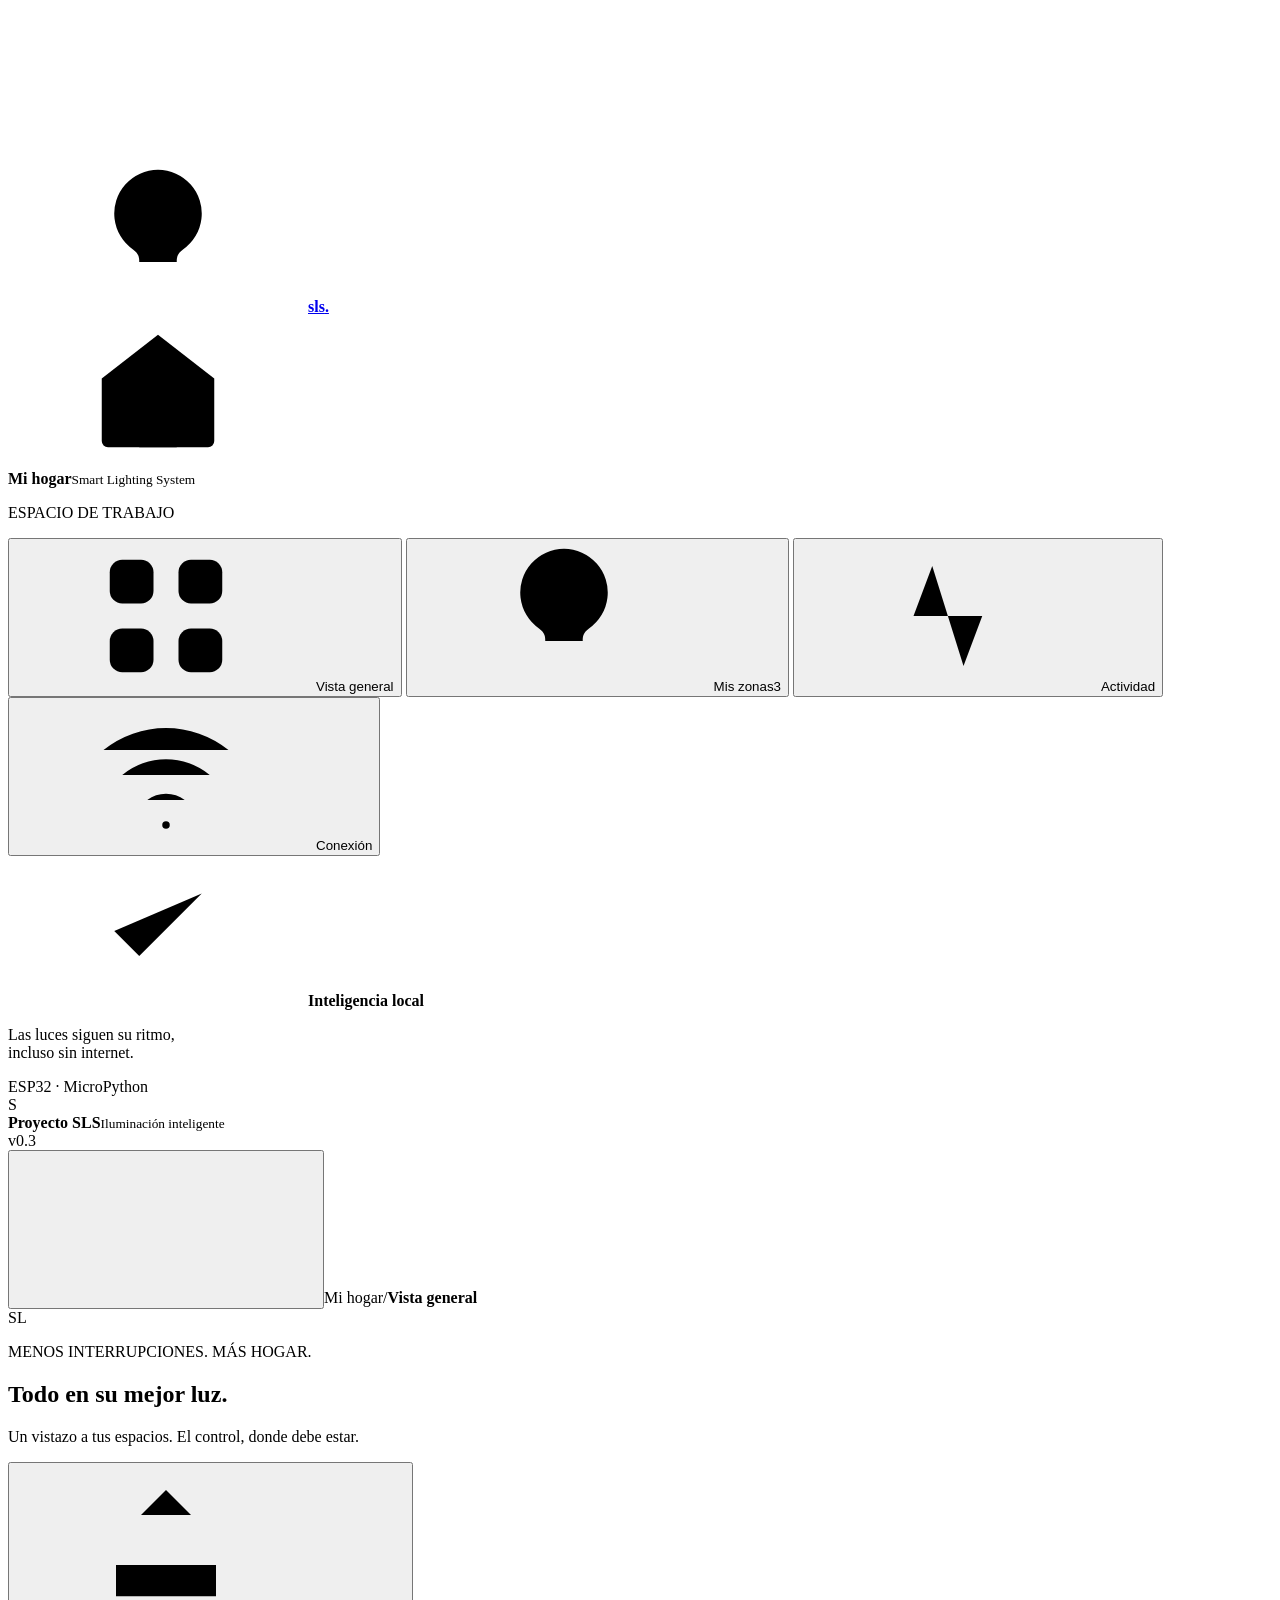
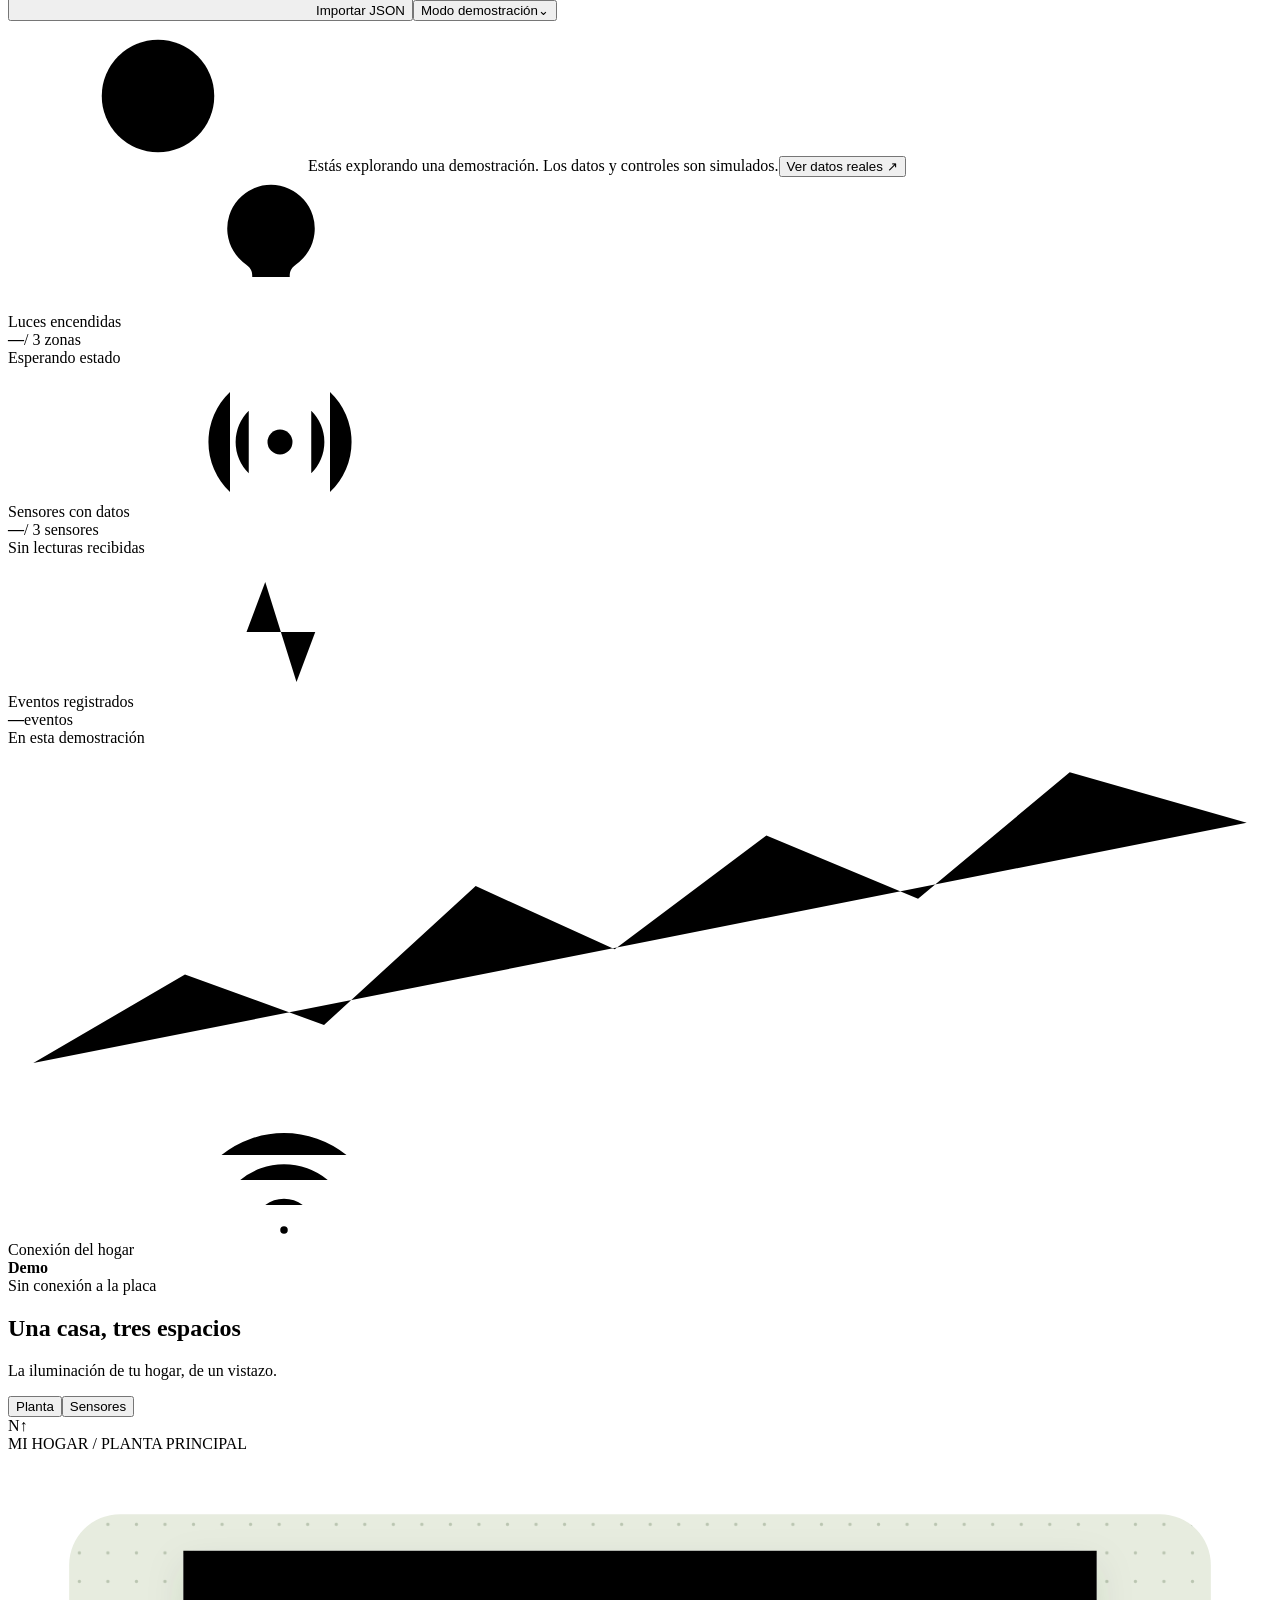
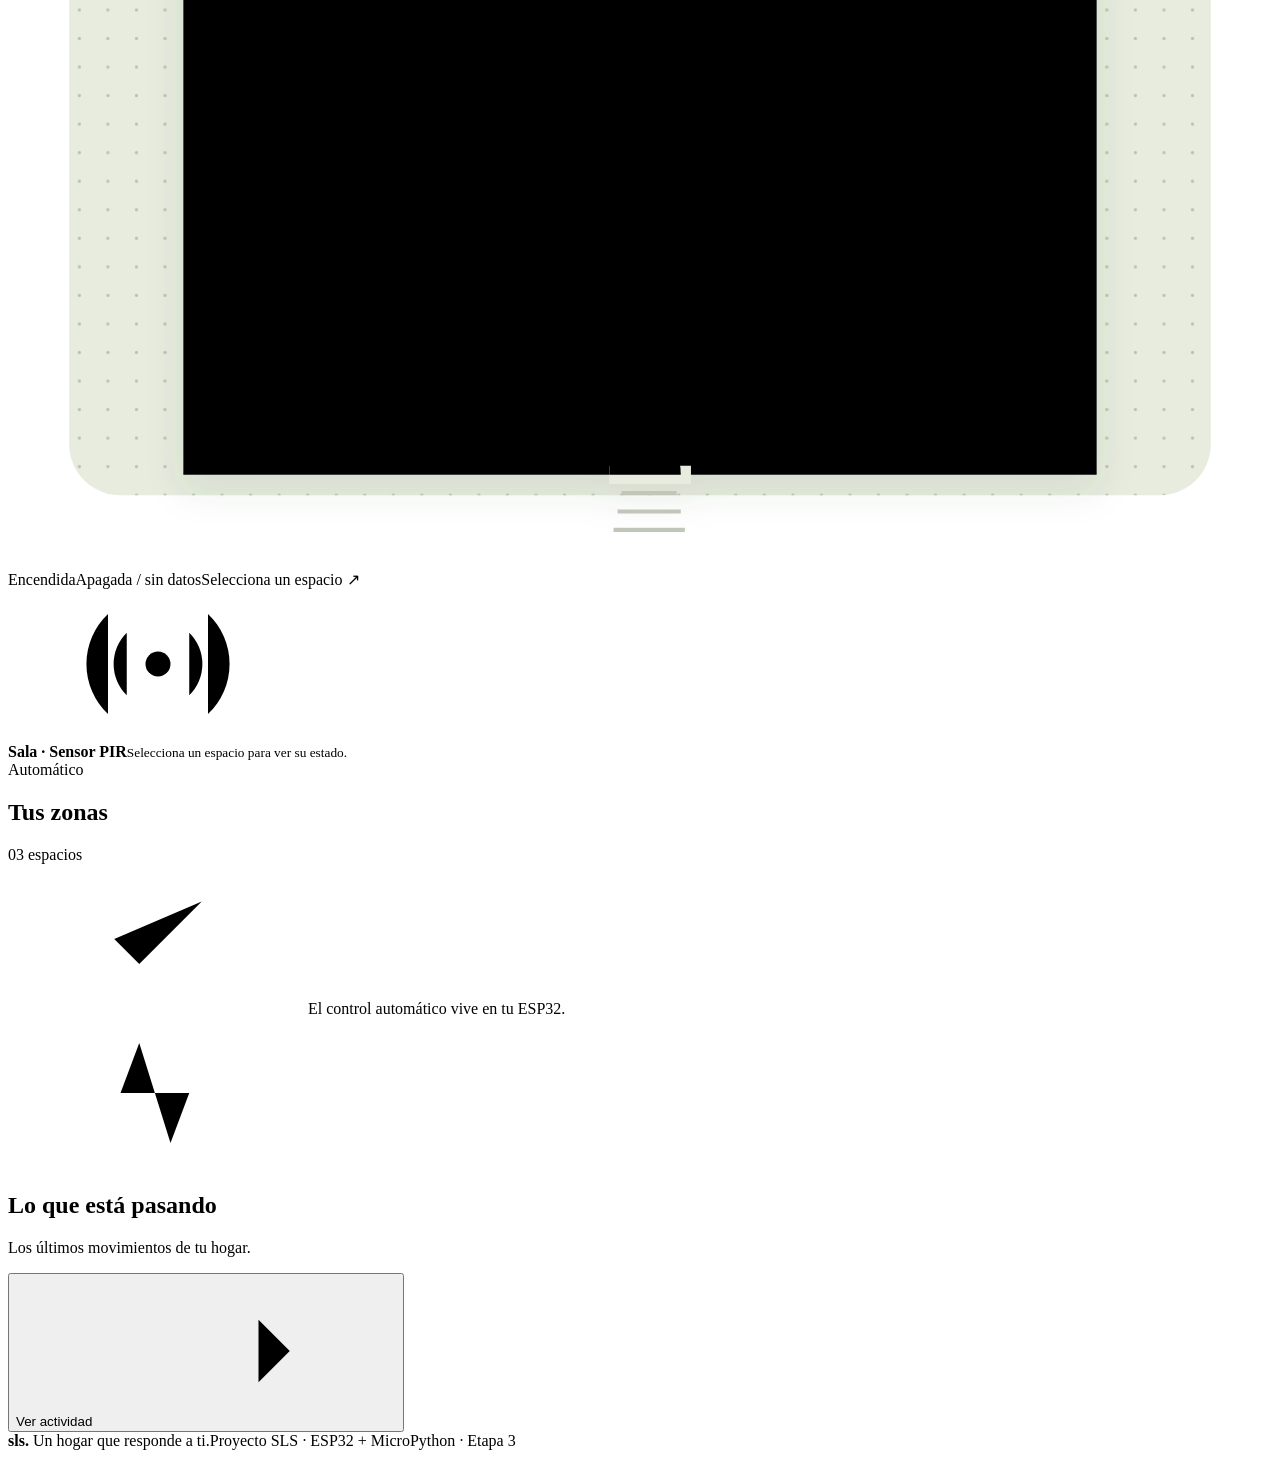
==== dashboard/index.html @ db7c23ac "feat(dashboard): agrega panel local y recepción de eventos" ====
<!doctype html>
<html lang="es">
<head>
  <meta charset="UTF-8"><meta name="viewport" content="width=device-width, initial-scale=1">
  <meta name="description" content="SLS: monitoreo de iluminación inteligente, sensores y eventos del hogar.">
  <title>SLS · Mi hogar</title><link rel="icon" href="/icon.svg" type="image/svg+xml">
  <link rel="stylesheet" href="/styles.css"><script type="module" src="/app.mjs"></script>
</head>
<body>
<svg class="symbols" aria-hidden="true"><defs>
<symbol id="i-home" viewBox="0 0 24 24"><path d="m3 10 9-7 9 7v10a1 1 0 0 1-1 1H4a1 1 0 0 1-1-1Z"/><path d="M9 21v-8h6v8"/></symbol>
<symbol id="i-grid" viewBox="0 0 24 24"><rect x="3" y="3" width="7" height="7" rx="2"/><rect x="14" y="3" width="7" height="7" rx="2"/><rect x="3" y="14" width="7" height="7" rx="2"/><rect x="14" y="14" width="7" height="7" rx="2"/></symbol>
<symbol id="i-bulb" viewBox="0 0 24 24"><path d="M9 18h6m-5 3h4M8 14a7 7 0 1 1 8 0c-1 .7-1 1.4-1 2H9c0-.6 0-1.3-1-2Z"/></symbol>
<symbol id="i-activity" viewBox="0 0 24 24"><path d="M2 12h4l3-8 5 16 3-8h5"/></symbol>
<symbol id="i-wifi" viewBox="0 0 24 24"><path d="M2 8a16 16 0 0 1 20 0M5 12a11 11 0 0 1 14 0m-10 4a5 5 0 0 1 6 0"/><circle cx="12" cy="20" r=".6"/></symbol>
<symbol id="i-arrow" viewBox="0 0 24 24"><path d="M5 12h14m-5-5 5 5-5 5"/></symbol>
<symbol id="i-download" viewBox="0 0 24 24"><path d="M12 3v12m-4-4 4 4 4-4M4 16v5h16v-5"/></symbol>
<symbol id="i-upload" viewBox="0 0 24 24"><path d="M12 16V4m-4 4 4-4 4 4M4 16v5h16v-5"/></symbol>
<symbol id="i-clock" viewBox="0 0 24 24"><circle cx="12" cy="12" r="9"/><path d="M12 7v5l3 2"/></symbol>
<symbol id="i-sensor" viewBox="0 0 24 24"><circle cx="12" cy="12" r="2"/><path d="M7 7a7 7 0 0 0 0 10m10-10a7 7 0 0 1 0 10M4 4a11 11 0 0 0 0 16M20 4a11 11 0 0 1 0 16"/></symbol>
<symbol id="i-check" viewBox="0 0 24 24"><path d="m5 12 4 4L19 6"/></symbol>
<symbol id="i-sliders" viewBox="0 0 24 24"><path d="M4 7h16M4 17h16"/><circle cx="9" cy="7" r="3"/><circle cx="16" cy="17" r="3"/></symbol>
<symbol id="i-info" viewBox="0 0 24 24"><circle cx="12" cy="12" r="9"/><path d="M12 11v6m0-10v1"/></symbol>
<symbol id="i-menu" viewBox="0 0 24 24"><path d="M4 6h16M4 12h16M4 18h16"/></symbol>
</defs></svg>
<aside class="sidebar" id="sidebar">
  <a class="brand" href="#inicio" aria-label="SLS inicio"><span class="brand-mark"><svg class="icon"><use href="#i-bulb"/></svg></span><strong>sls<span>.</span></strong></a>
  <div class="home-selector"><span class="home-icon"><svg class="icon"><use href="#i-home"/></svg></span><div><b>Mi hogar</b><small>Smart Lighting System</small></div><span class="selector-dot"></span></div>
  <p class="nav-caption">ESPACIO DE TRABAJO</p>
  <nav aria-label="Navegación principal">
    <button class="nav-item active" data-view="inicio"><svg class="icon"><use href="#i-grid"/></svg>Vista general<span class="nav-indicator"></span></button>
    <button class="nav-item" data-view="zonas"><svg class="icon"><use href="#i-bulb"/></svg>Mis zonas<span class="nav-count">3</span></button>
    <button class="nav-item" data-view="actividad"><svg class="icon"><use href="#i-activity"/></svg>Actividad</button>
    <button class="nav-item" data-view="conexion"><svg class="icon"><use href="#i-wifi"/></svg>Conexión</button>
  </nav>
  <div class="sidebar-bottom"><div class="local-card"><span class="local-card-icon"><svg class="icon"><use href="#i-check"/></svg></span><b>Inteligencia local</b><p>Las luces siguen su ritmo,<br>incluso sin internet.</p><span>ESP32 · MicroPython</span></div><div class="project-label"><span class="project-avatar">S</span><div><b>Proyecto SLS</b><small>Iluminación inteligente</small></div><span class="version">v0.3</span></div></div>
</aside>
<div class="workspace">
<header class="topbar"><div class="breadcrumb"><button class="icon-button mobile-menu" id="menu" aria-label="Abrir menú" aria-controls="sidebar" aria-expanded="false"><svg class="icon"><use href="#i-menu"/></svg></button><span>Mi hogar</span><span class="slash">/</span><b id="breadcrumb">Vista general</b></div><div class="topbar-right"><span id="local-clock" class="local-clock"></span><span class="topbar-divider"></span><span class="avatar" title="Proyecto académico SLS">SL</span></div></header>
<main>
  <section class="page-heading"><div><p class="eyebrow">MENOS INTERRUPCIONES. MÁS HOGAR.</p><h1 id="page-title">Todo en su mejor luz<span>.</span></h1><p id="page-description">Un vistazo a tus espacios. El control, donde debe estar.</p></div><div class="heading-actions"><button class="button subtle" id="import-button"><svg class="icon"><use href="#i-upload"/></svg>Importar JSON</button><button class="mode-button" id="mode-toggle"><span class="status-dot"></span><span id="mode-label">Modo demostración</span><span class="mode-chevron">⌄</span></button></div></section>
  <div class="mode-notice" id="mode-notice"><span><svg class="icon"><use href="#i-info"/></svg><span id="notice-text">Estás explorando una demostración. Los datos y controles son simulados.</span></span><button id="live-button">Ver datos reales <span>↗</span></button></div>
  <section class="stats" aria-label="Resumen del hogar">
    <article class="stat-card"><div class="stat-label">Luces encendidas<span class="stat-icon amber"><svg class="icon"><use href="#i-bulb"/></svg></span></div><div class="stat-value"><strong id="stat-lights">—</strong><span>/ 3 zonas</span></div><div class="stat-foot"><span class="tiny-dot amber-dot"></span><span id="stat-lights-note">Esperando estado</span></div><div class="mini-bars" aria-hidden="true"><i></i><i></i><i></i></div></article>
    <article class="stat-card"><div class="stat-label">Sensores con datos<span class="stat-icon mint"><svg class="icon"><use href="#i-sensor"/></svg></span></div><div class="stat-value"><strong id="stat-sensors">—</strong><span>/ 3 sensores</span></div><div class="stat-foot"><span class="tiny-dot green-dot"></span><span id="stat-sensors-note">Sin lecturas recibidas</span></div></article>
    <article class="stat-card"><div class="stat-label">Eventos registrados<span class="stat-icon lilac"><svg class="icon"><use href="#i-activity"/></svg></span></div><div class="stat-value"><strong id="stat-events">—</strong><span>eventos</span></div><div class="stat-foot" id="stat-events-note">En esta demostración</div><svg class="stat-line" viewBox="0 0 100 28" aria-hidden="true"><path d="M2 25 14 18 25 22 37 11 48 16 60 7 72 12 84 2 98 6"/></svg></article>
    <article class="stat-card"><div class="stat-label">Conexión del hogar<span class="stat-icon blue"><svg class="icon"><use href="#i-wifi"/></svg></span></div><div class="stat-value connection-value"><strong id="stat-connection">Demo</strong></div><div class="stat-foot"><span class="tiny-dot" id="connection-dot"></span><span id="stat-connection-note">Sin conexión a la placa</span></div></article>
  </section>
  <section id="overview" class="view-panel">
    <div class="main-grid"><article class="panel home-panel"><div class="panel-heading"><div><h2>Una casa, tres espacios</h2><p>La iluminación de tu hogar, de un vistazo.</p></div><div class="segmented" aria-label="Vista del hogar"><button class="selected" id="plan-tab" aria-pressed="true">Planta</button><button id="sensors-tab" aria-pressed="false">Sensores</button></div></div>
      <div class="plan-container" id="plan-container"><div class="plan-compass" aria-hidden="true">N<span>↑</span></div><span class="plan-caption">MI HOGAR / PLANTA PRINCIPAL</span>
      <svg class="floorplan" viewBox="0 0 620 350" role="img" aria-labelledby="plan-title"><title id="plan-title">Plano interactivo: selecciona una zona para consultar su estado</title><defs><pattern id="garden" width="14" height="14" patternUnits="userSpaceOnUse"><circle cx="7" cy="7" r=".8" fill="#bac5b1"/></pattern><pattern id="floor" width="24" height="24" patternUnits="userSpaceOnUse"><path d="M0 24V0h24" fill="none" stroke="#dde0d5" stroke-width=".5"/></pattern><filter id="soft-shadow"><feDropShadow dx="0" dy="7" stdDeviation="9" flood-color="#31453c" flood-opacity=".1"/></filter></defs>
        <rect x="30" y="30" width="560" height="285" rx="25" fill="#e7ecdf"/><rect x="30" y="30" width="560" height="285" rx="25" fill="url(#garden)"/>
        <g filter="url(#soft-shadow)"><rect x="86" y="48" width="448" height="257" rx="3" fill="#fff"/>
        <g class="room" data-room="HABITACION 1" tabindex="0" role="button" aria-label="Seleccionar Habitación 1"><path class="room-fill" d="M92 54h210v123H92Z"/><path d="M92 54h210v123H92Z" fill="url(#floor)"/>
          <rect class="furniture" x="113" y="66" width="66" height="84" rx="5"/><rect class="furniture-light" x="119" y="71" width="23" height="16" rx="3"/><rect class="furniture-light" x="149" y="71" width="23" height="16" rx="3"/><path class="furniture-line" d="M113 94h66"/><rect class="furniture" x="188" y="68" width="22" height="22" rx="3"/><rect class="furniture" x="250" y="66" width="42" height="14" rx="2"/>
          <text x="232" y="119" class="room-name" text-anchor="middle">Habitación 1</text><text x="232" y="136" class="room-sensor" text-anchor="middle">HC-SR04 · Distancia</text><g transform="translate(232 157)"><circle class="lamp-halo" r="13"/><circle class="lamp" r="6"/></g></g>
        <g class="room" data-room="HABITACION 2" tabindex="0" role="button" aria-label="Seleccionar Habitación 2"><path class="room-fill" d="M310 54h218v123H310Z"/><path d="M310 54h218v123H310Z" fill="url(#floor)"/>
          <rect class="furniture" x="445" y="65" width="65" height="85" rx="5"/><rect class="furniture-light" x="451" y="71" width="23" height="16" rx="3"/><rect class="furniture-light" x="481" y="71" width="23" height="16" rx="3"/><path class="furniture-line" d="M445 94h65"/><rect class="furniture" x="414" y="68" width="22" height="22" rx="3"/>
          <text x="370" y="119" class="room-name" text-anchor="middle">Habitación 2</text><text x="370" y="136" class="room-sensor" text-anchor="middle">LDR · Luz ambiente</text><g transform="translate(370 157)"><circle class="lamp-halo" r="13"/><circle class="lamp" r="6"/></g></g>
        <g class="room" data-room="SALA" tabindex="0" role="button" aria-label="Seleccionar Sala"><path class="room-fill" d="M92 185h436v114H92Z"/><path d="M92 185h436v114H92Z" fill="url(#floor)"/>
          <rect class="rug" x="112" y="204" width="170" height="73" rx="7"/><rect class="furniture" x="123" y="210" width="27" height="58" rx="7"/><rect class="furniture" x="146" y="211" width="85" height="23" rx="6"/><path class="furniture-line" d="M174 212v20m28-20v20"/><rect class="furniture-light" x="174" y="245" width="47" height="22" rx="8"/><rect class="furniture" x="250" y="217" width="13" height="53" rx="2"/>
          <text x="362" y="231" class="room-name" text-anchor="middle">Sala</text><text x="362" y="249" class="room-sensor" text-anchor="middle">PIR · Movimiento</text><g transform="translate(362 272)"><circle class="lamp-halo" r="13"/><circle class="lamp" r="6"/></g><circle cx="498" cy="274" r="15" fill="#d8e1cf"/><path d="m490 282 14-17m-11 6 8 2m-5 4 8 0" stroke="#8d9f82" fill="none" stroke-width="2"/></g>
        <path d="M86 48h448v257H86ZM306 48v133M86 181h114m35 0h178m35 0h86" class="walls"/><path d="M200 181v-33a33 33 0 0 1 33 33m180 0v-33a33 33 0 0 1 33 33" class="doors"/><path d="M111 48h72m270 0h55M86 228v37m448-42v42" class="windows"/><path d="M295 305h40" stroke="#e7ecdf" stroke-width="9"/><path d="M295 305v-35a35 35 0 0 1 35 35" class="doors"/>
        </g><path d="M301 314h27m-29 9h31m-33 9h35" stroke="#c0c7b9" stroke-width="2"/></svg>
        <div class="plan-legend"><span><i class="legend-dot on"></i>Encendida</span><span><i class="legend-dot"></i>Apagada / sin datos</span><span class="plan-interactive">Selecciona un espacio ↗</span></div>
      </div><div id="sensor-view" hidden></div><div class="zone-detail"><span class="detail-icon"><svg class="icon"><use href="#i-sensor"/></svg></span><div><b id="detail-title">Sala · Sensor PIR</b><small id="detail-text">Selecciona un espacio para ver su estado.</small></div><span class="detail-tag" id="detail-tag">Automático</span></div>
    </article>
    <aside class="zones-column"><div class="zones-heading"><h2>Tus zonas</h2><span>03 espacios</span></div><div id="zone-cards"></div><div class="quiet-note"><svg class="icon"><use href="#i-check"/></svg><span>El control automático vive en tu ESP32.</span></div></aside></div>
    <article class="panel recent-panel"><div class="panel-heading"><div class="heading-inline"><span class="section-icon"><svg class="icon"><use href="#i-activity"/></svg></span><div><h2>Lo que está pasando</h2><p>Los últimos movimientos de tu hogar.</p></div></div><button class="text-button" id="all-events">Ver actividad <svg class="icon"><use href="#i-arrow"/></svg></button></div><div id="recent-events"></div></article>
  </section>
  <section id="zones-view" class="view-panel" hidden><div class="section-title"><div><h2>Cada espacio tiene su ritmo</h2><p>Consulta las lecturas y el estado de las tres zonas.</p></div><button class="button" id="all-off"><svg class="icon"><use href="#i-bulb"/></svg>Apagar todas · demo</button></div><div id="expanded-zones" class="expanded-zones"></div><div class="info-strip"><svg class="icon"><use href="#i-info"/></svg><span>Los controles manuales de esta versión solo actúan en la demostración. En modo conectado se muestra el estado recibido de la placa.</span></div></section>
  <section id="activity-view" class="view-panel" hidden><article class="panel"><div class="panel-heading"><div><h2>Historial de actividad</h2><p>Eventos de sensores y cambios de iluminación.</p></div><button class="button" id="export-history"><svg class="icon"><use href="#i-download"/></svg>Exportar CSV</button></div><div class="filters"><label>Zona<select id="zone-filter"><option value="">Todos los espacios</option><option value="SALA">Sala</option><option value="HABITACION 1">Habitación 1</option><option value="HABITACION 2">Habitación 2</option></select></label><label>Buscar evento<input id="event-search" type="search" placeholder="Presencia, luz, oscuridad…"></label><span id="filtered-count"></span></div><div id="history-events"></div><div class="table-footer"><span>Hora de recepción · zona horaria de Panamá</span><button class="text-button" id="load-more">Mostrar más</button></div></article></section>
  <section id="connection-view" class="view-panel" hidden><div class="connection-grid"><article class="panel connection-card"><span class="feature-icon"><svg class="icon"><use href="#i-wifi"/></svg></span><h2>Un hogar conectado.<br>Un control independiente.</h2><p>El ESP32 decide cuándo encender las luces. El backend recibe los eventos y este panel te cuenta lo que pasa.</p><div class="pipeline"><span>ESP32</span><i>→</i><span>MQTT</span><i>→</i><span>Python</span><i>→</i><span>SLS</span></div><dl class="connection-list"><div><dt>Interfaz</dt><dd id="connection-mode">Demostración</dd></div><div><dt>Servidor local</dt><dd id="backend-status">Comprobando</dd></div><div><dt>Receptor MQTT</dt><dd id="mqtt-status">Sin configurar</dd></div><div><dt>Último evento recibido</dt><dd id="last-received">Sin datos</dd></div></dl></article><article class="panel setup-card"><h2>Conecta tus datos</h2><p>Empieza sin cambiar el firmware ni configurar un broker.</p><ol class="setup-steps"><li><span>01</span><div><b>Recibe eventos JSON</b><p>Importa uno o varios mensajes con el contrato v1 de <code>mensajes.py</code>. Se guardan localmente.</p></div></li><li><span>02</span><div><b>Activa el modo conectado</b><p>Consulta los eventos recibidos. Si todavía no hay datos, verás un estado vacío.</p></div></li><li><span>03</span><div><b>Integra MQTT cuando estés listo</b><p>El receptor opcional se suscribe al broker que indiques. No conecta a ningún servicio por defecto.</p></div></li></ol><button class="button primary" id="connection-import"><svg class="icon"><use href="#i-upload"/></svg>Importar un evento JSON</button><p class="setup-footnote">Esta versión no envía órdenes a la placa ni publica datos fuera del equipo.</p></article></div></section>
  <footer><span><b>sls.</b> Un hogar que responde a ti.</span><span>Proyecto SLS <i>·</i> ESP32 + MicroPython <i>·</i> Etapa 3</span></footer>
</main></div>
<input type="file" id="import-file" accept=".json,application/json" hidden>
<div class="toast" id="toast" role="status" aria-live="polite" hidden></div>
</body></html>
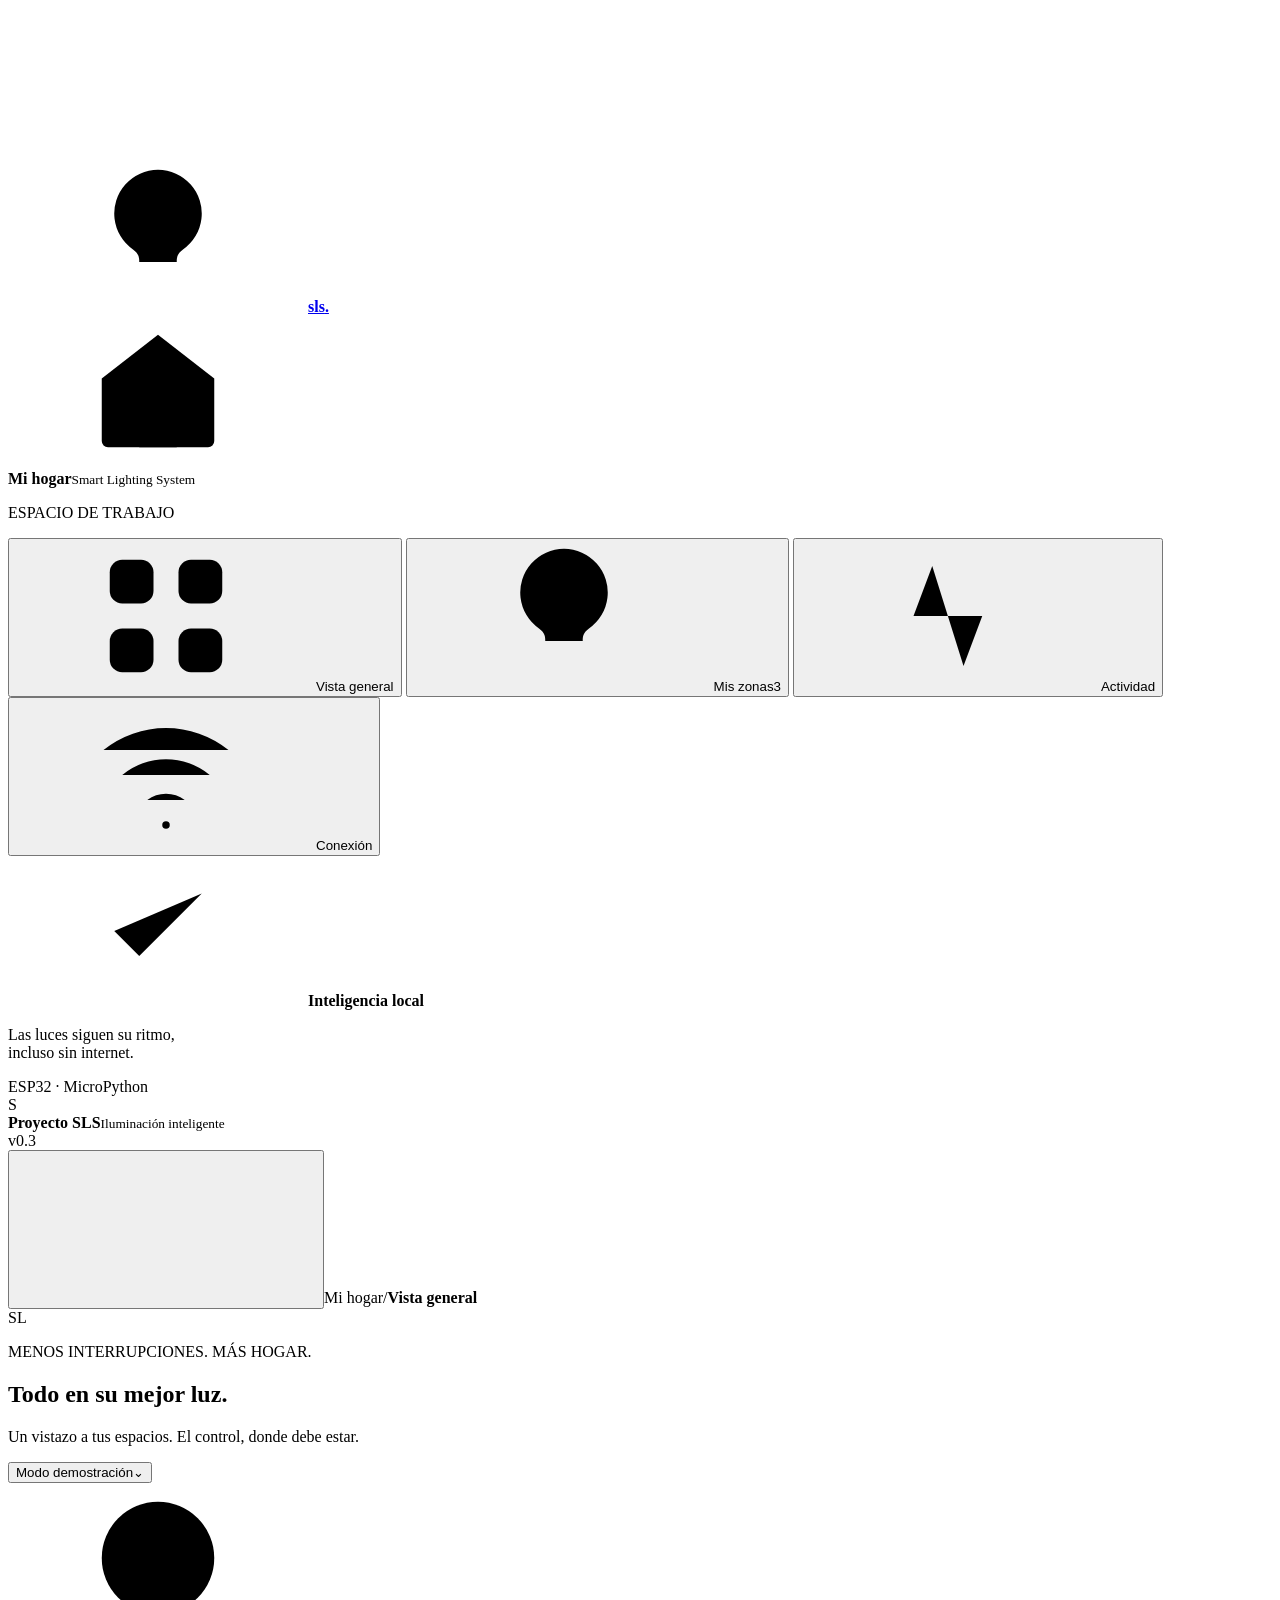
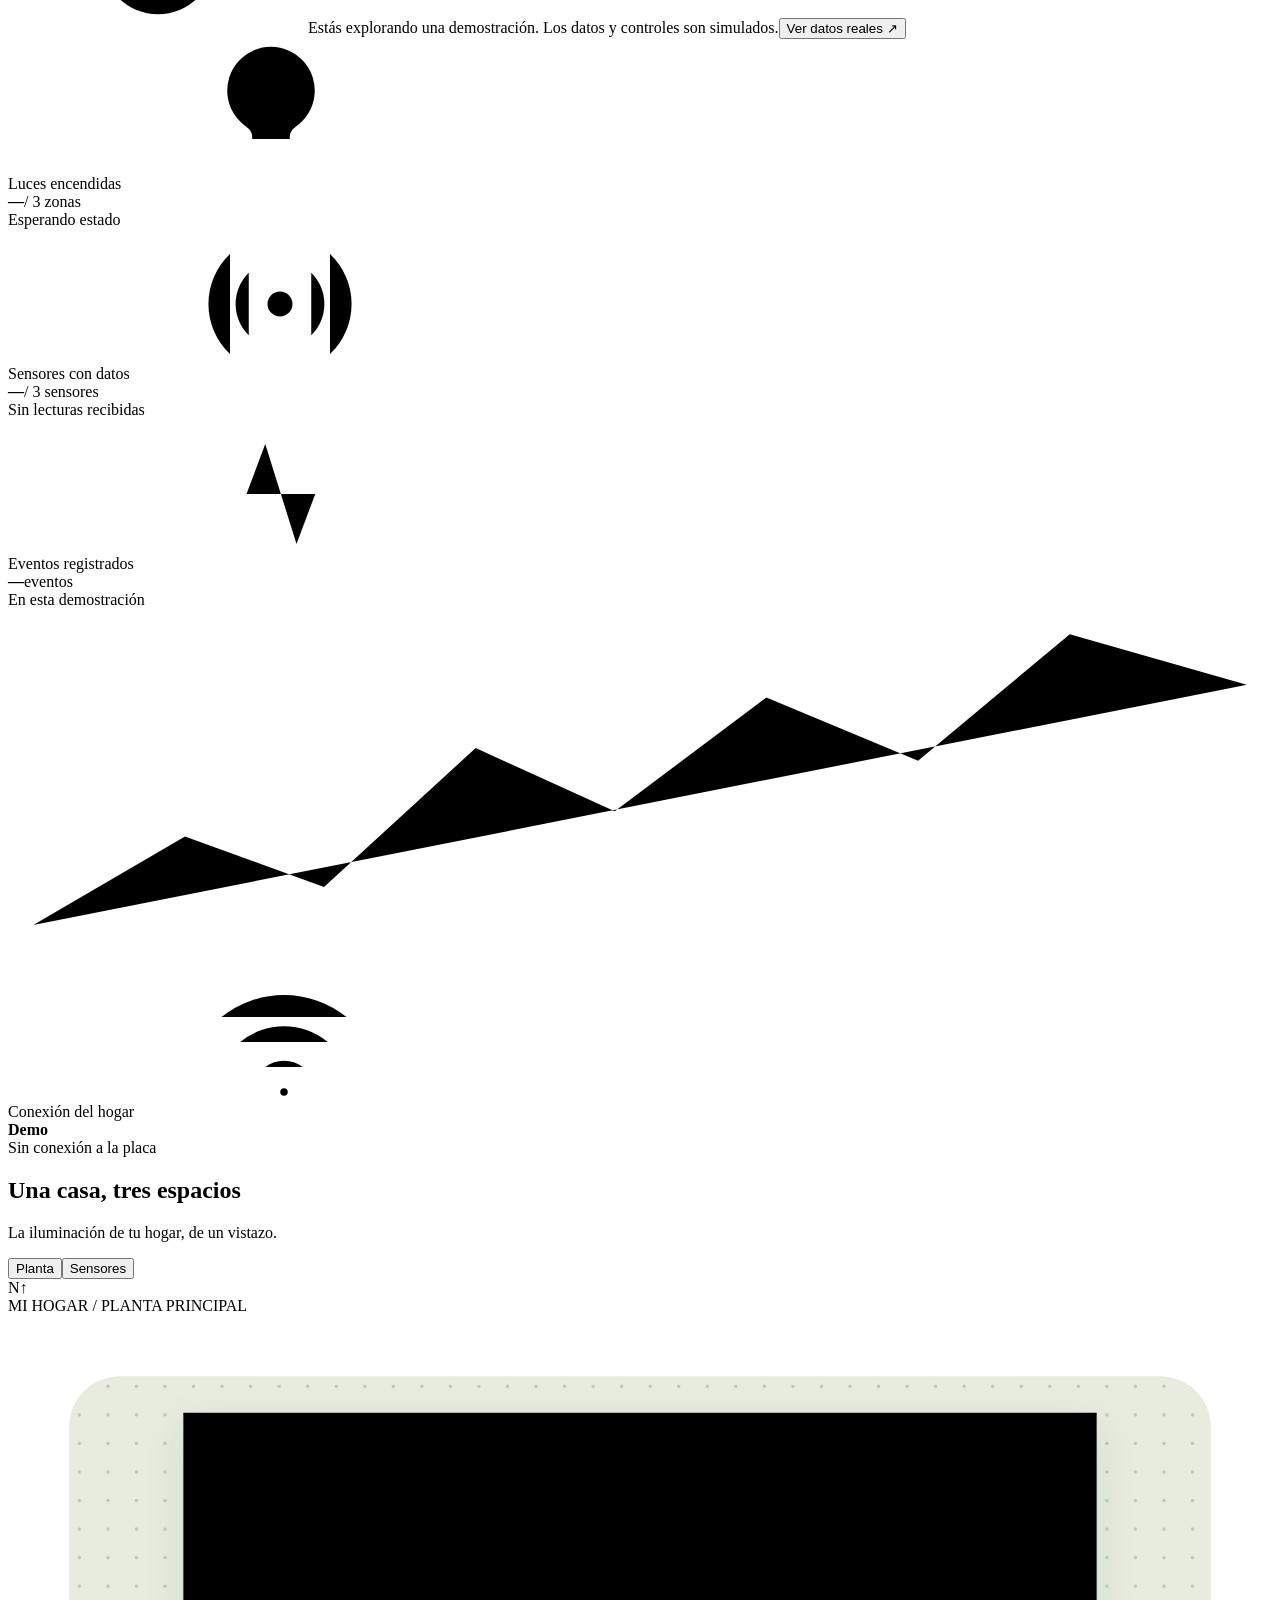
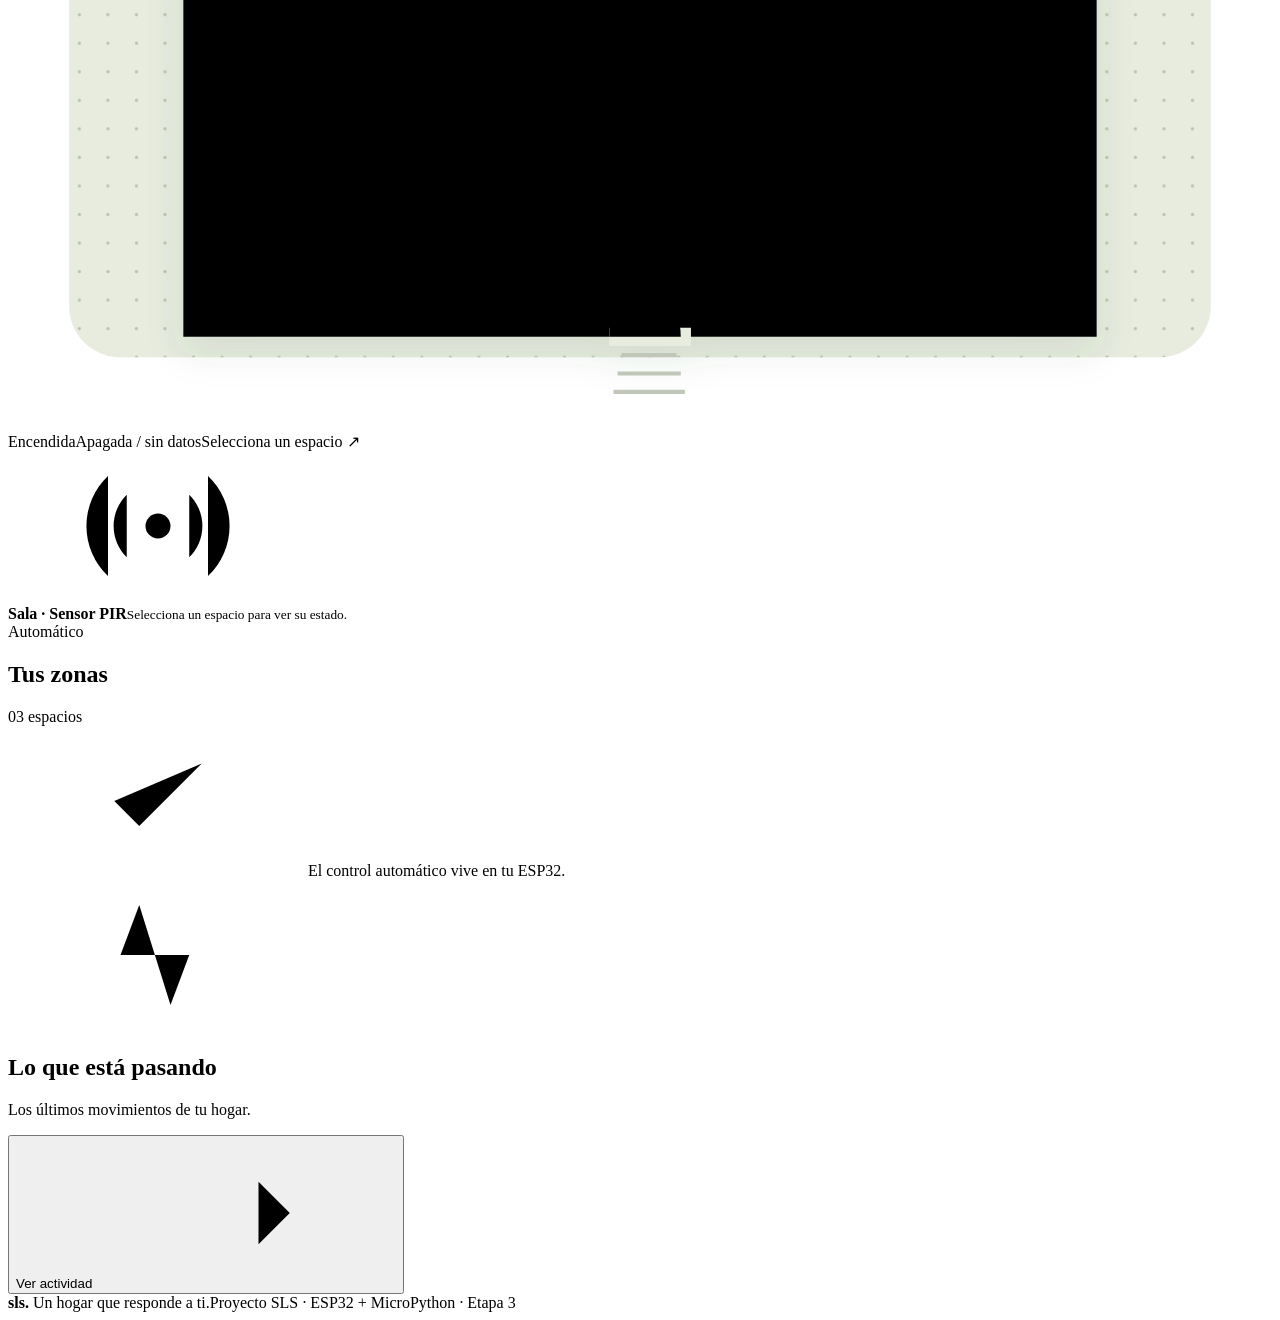
==== commit eadbe56f: "feat(dashboard): muestra la telemetría del receptor MQTT" ====
--- a/dashboard/index.html
+++ b/dashboard/index.html
@@ -38,7 +38,7 @@
 <div class="workspace">
 <header class="topbar"><div class="breadcrumb"><button class="icon-button mobile-menu" id="menu" aria-label="Abrir menú" aria-controls="sidebar" aria-expanded="false"><svg class="icon"><use href="#i-menu"/></svg></button><span>Mi hogar</span><span class="slash">/</span><b id="breadcrumb">Vista general</b></div><div class="topbar-right"><span id="local-clock" class="local-clock"></span><span class="topbar-divider"></span><span class="avatar" title="Proyecto académico SLS">SL</span></div></header>
 <main>
-  <section class="page-heading"><div><p class="eyebrow">MENOS INTERRUPCIONES. MÁS HOGAR.</p><h1 id="page-title">Todo en su mejor luz<span>.</span></h1><p id="page-description">Un vistazo a tus espacios. El control, donde debe estar.</p></div><div class="heading-actions"><button class="button subtle" id="import-button"><svg class="icon"><use href="#i-upload"/></svg>Importar JSON</button><button class="mode-button" id="mode-toggle"><span class="status-dot"></span><span id="mode-label">Modo demostración</span><span class="mode-chevron">⌄</span></button></div></section>
+  <section class="page-heading"><div><p class="eyebrow">MENOS INTERRUPCIONES. MÁS HOGAR.</p><h1 id="page-title">Todo en su mejor luz<span>.</span></h1><p id="page-description">Un vistazo a tus espacios. El control, donde debe estar.</p></div><div class="heading-actions"><button class="mode-button" id="mode-toggle"><span class="status-dot"></span><span id="mode-label">Modo demostración</span><span class="mode-chevron">⌄</span></button></div></section>
   <div class="mode-notice" id="mode-notice"><span><svg class="icon"><use href="#i-info"/></svg><span id="notice-text">Estás explorando una demostración. Los datos y controles son simulados.</span></span><button id="live-button">Ver datos reales <span>↗</span></button></div>
   <section class="stats" aria-label="Resumen del hogar">
     <article class="stat-card"><div class="stat-label">Luces encendidas<span class="stat-icon amber"><svg class="icon"><use href="#i-bulb"/></svg></span></div><div class="stat-value"><strong id="stat-lights">—</strong><span>/ 3 zonas</span></div><div class="stat-foot"><span class="tiny-dot amber-dot"></span><span id="stat-lights-note">Esperando estado</span></div><div class="mini-bars" aria-hidden="true"><i></i><i></i><i></i></div></article>
@@ -71,9 +71,8 @@
   </section>
   <section id="zones-view" class="view-panel" hidden><div class="section-title"><div><h2>Cada espacio tiene su ritmo</h2><p>Consulta las lecturas y el estado de las tres zonas.</p></div><button class="button" id="all-off"><svg class="icon"><use href="#i-bulb"/></svg>Apagar todas · demo</button></div><div id="expanded-zones" class="expanded-zones"></div><div class="info-strip"><svg class="icon"><use href="#i-info"/></svg><span>Los controles manuales de esta versión solo actúan en la demostración. En modo conectado se muestra el estado recibido de la placa.</span></div></section>
   <section id="activity-view" class="view-panel" hidden><article class="panel"><div class="panel-heading"><div><h2>Historial de actividad</h2><p>Eventos de sensores y cambios de iluminación.</p></div><button class="button" id="export-history"><svg class="icon"><use href="#i-download"/></svg>Exportar CSV</button></div><div class="filters"><label>Zona<select id="zone-filter"><option value="">Todos los espacios</option><option value="SALA">Sala</option><option value="HABITACION 1">Habitación 1</option><option value="HABITACION 2">Habitación 2</option></select></label><label>Buscar evento<input id="event-search" type="search" placeholder="Presencia, luz, oscuridad…"></label><span id="filtered-count"></span></div><div id="history-events"></div><div class="table-footer"><span>Hora de recepción · zona horaria de Panamá</span><button class="text-button" id="load-more">Mostrar más</button></div></article></section>
-  <section id="connection-view" class="view-panel" hidden><div class="connection-grid"><article class="panel connection-card"><span class="feature-icon"><svg class="icon"><use href="#i-wifi"/></svg></span><h2>Un hogar conectado.<br>Un control independiente.</h2><p>El ESP32 decide cuándo encender las luces. El backend recibe los eventos y este panel te cuenta lo que pasa.</p><div class="pipeline"><span>ESP32</span><i>→</i><span>MQTT</span><i>→</i><span>Python</span><i>→</i><span>SLS</span></div><dl class="connection-list"><div><dt>Interfaz</dt><dd id="connection-mode">Demostración</dd></div><div><dt>Servidor local</dt><dd id="backend-status">Comprobando</dd></div><div><dt>Receptor MQTT</dt><dd id="mqtt-status">Sin configurar</dd></div><div><dt>Último evento recibido</dt><dd id="last-received">Sin datos</dd></div></dl></article><article class="panel setup-card"><h2>Conecta tus datos</h2><p>Empieza sin cambiar el firmware ni configurar un broker.</p><ol class="setup-steps"><li><span>01</span><div><b>Recibe eventos JSON</b><p>Importa uno o varios mensajes con el contrato v1 de <code>mensajes.py</code>. Se guardan localmente.</p></div></li><li><span>02</span><div><b>Activa el modo conectado</b><p>Consulta los eventos recibidos. Si todavía no hay datos, verás un estado vacío.</p></div></li><li><span>03</span><div><b>Integra MQTT cuando estés listo</b><p>El receptor opcional se suscribe al broker que indiques. No conecta a ningún servicio por defecto.</p></div></li></ol><button class="button primary" id="connection-import"><svg class="icon"><use href="#i-upload"/></svg>Importar un evento JSON</button><p class="setup-footnote">Esta versión no envía órdenes a la placa ni publica datos fuera del equipo.</p></article></div></section>
+  <section id="connection-view" class="view-panel" hidden><div class="connection-grid"><article class="panel connection-card"><span class="feature-icon"><svg class="icon"><use href="#i-wifi"/></svg></span><h2>Un hogar conectado.<br>Un control independiente.</h2><p>El ESP32 decide cuándo encender las luces. El backend recibe los eventos y este panel te cuenta lo que pasa.</p><div class="pipeline"><span>ESP32</span><i>→</i><span>MQTT</span><i>→</i><span>Python</span><i>→</i><span>SLS</span></div><dl class="connection-list"><div><dt>Interfaz</dt><dd id="connection-mode">Demostración</dd></div><div><dt>Servidor local</dt><dd id="backend-status">Comprobando</dd></div><div><dt>Receptor MQTT</dt><dd id="mqtt-status">Sin configurar</dd></div><div><dt>Último evento recibido</dt><dd id="last-received">Sin datos</dd></div></dl></article><article class="panel setup-card"><h2>Telemetría en vivo</h2><p>Inicia la simulación en Wokwi y espera que el receptor MQTT reciba las primeras lecturas.</p><p>Consulta Actividad para ver las lecturas guardadas en el historial.</p></article></div></section>
   <footer><span><b>sls.</b> Un hogar que responde a ti.</span><span>Proyecto SLS <i>·</i> ESP32 + MicroPython <i>·</i> Etapa 3</span></footer>
 </main></div>
-<input type="file" id="import-file" accept=".json,application/json" hidden>
 <div class="toast" id="toast" role="status" aria-live="polite" hidden></div>
 </body></html>
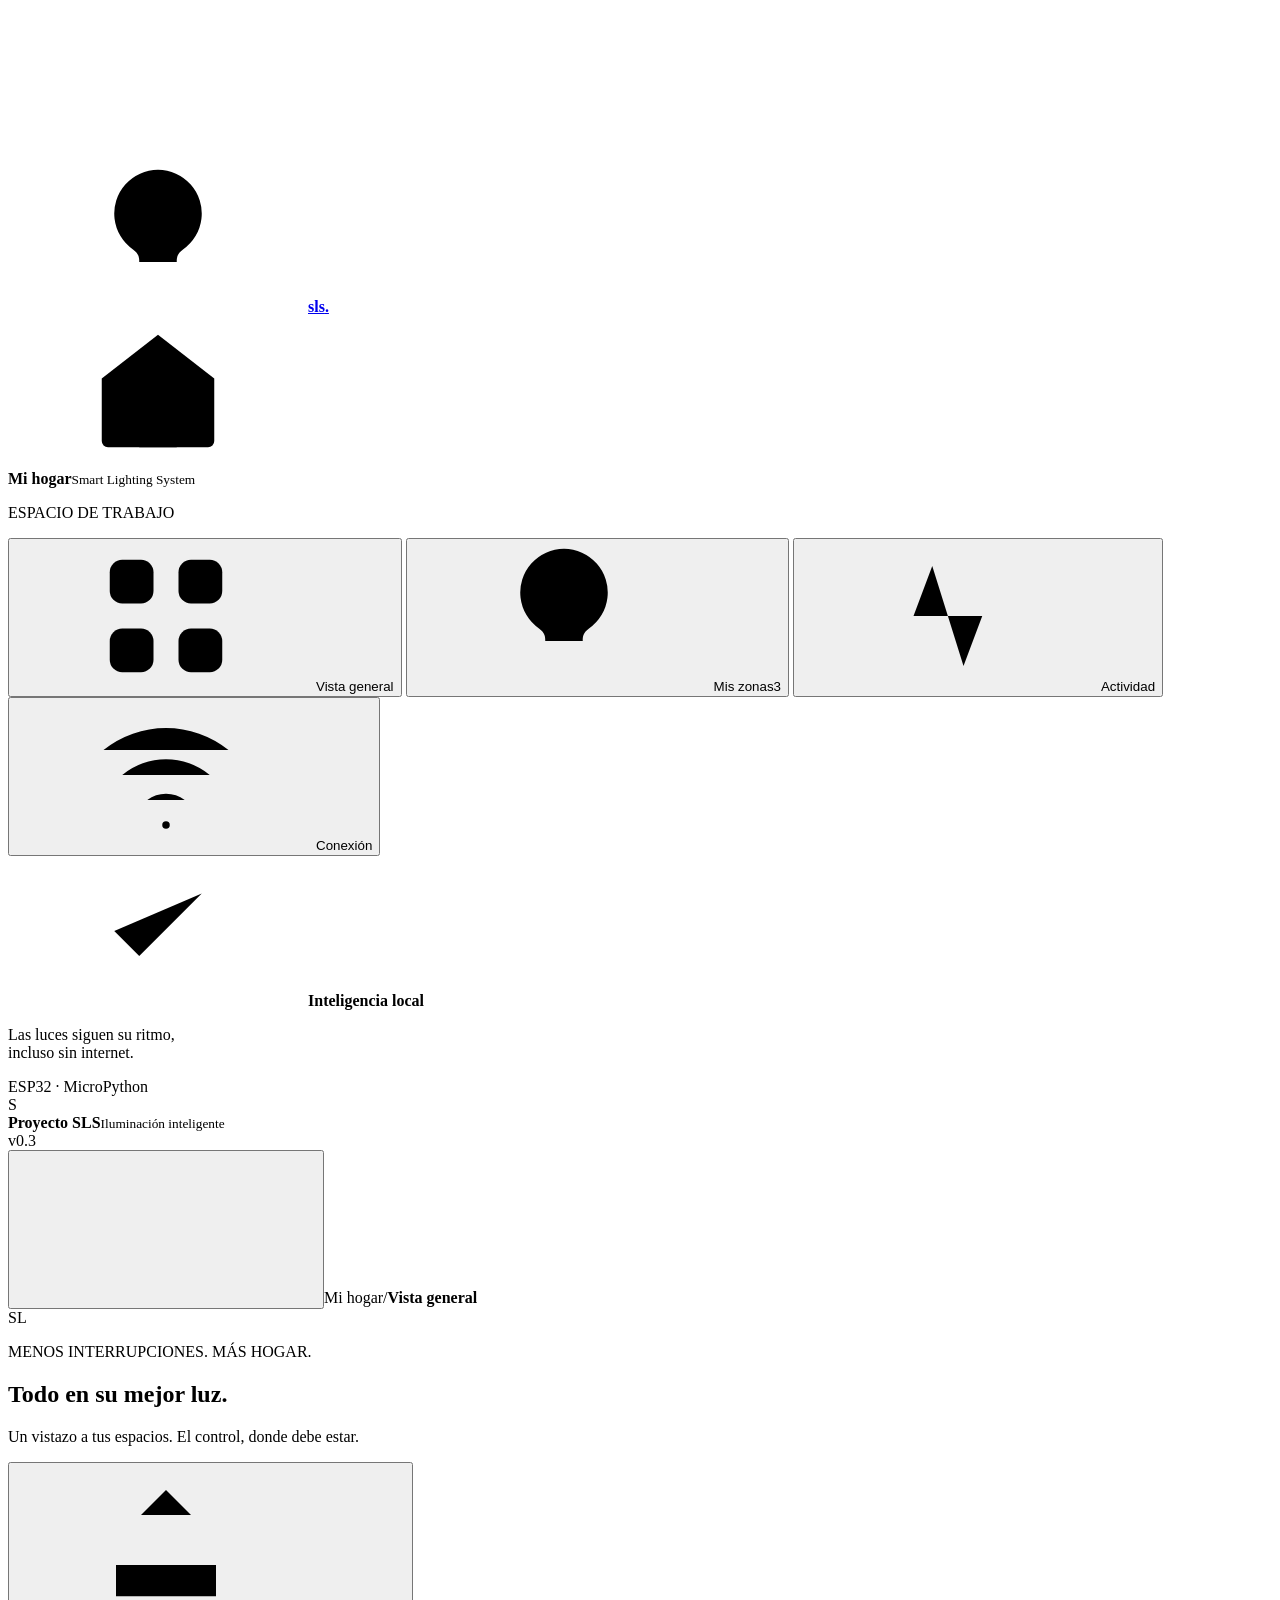
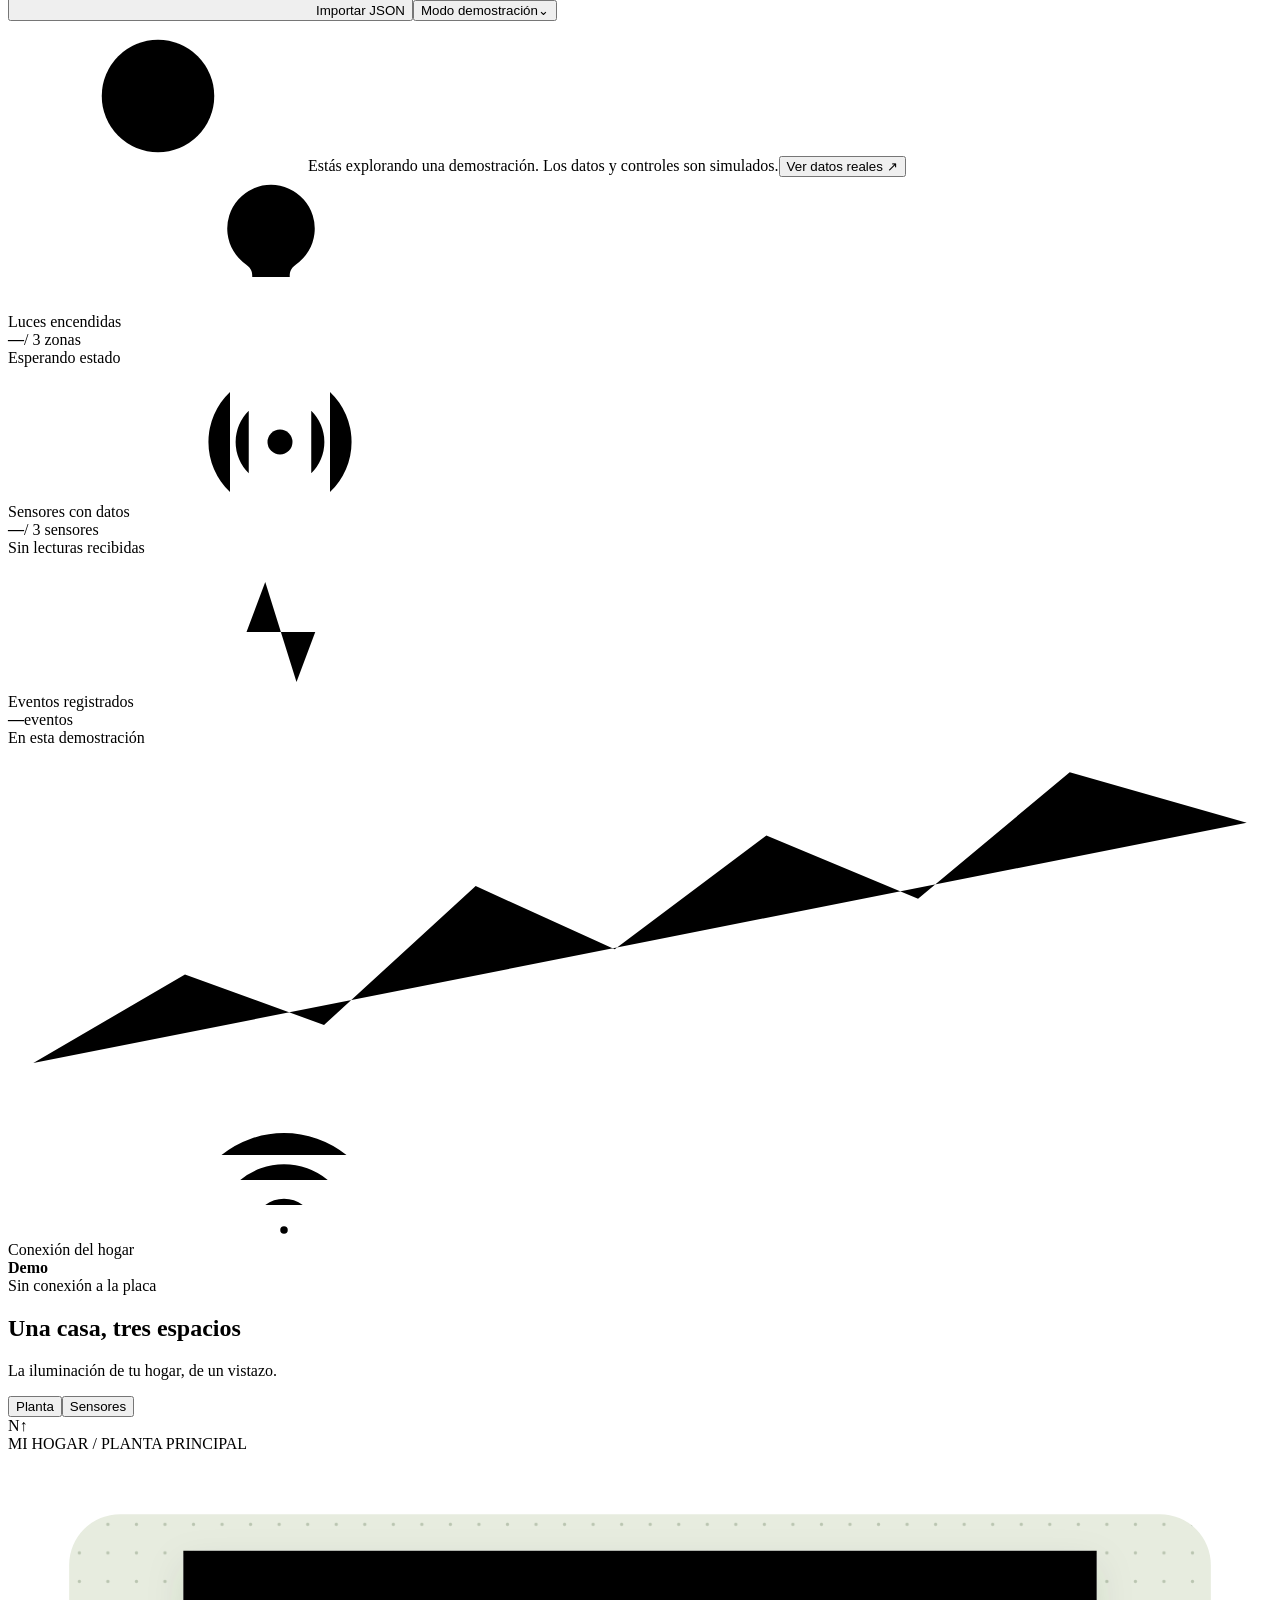
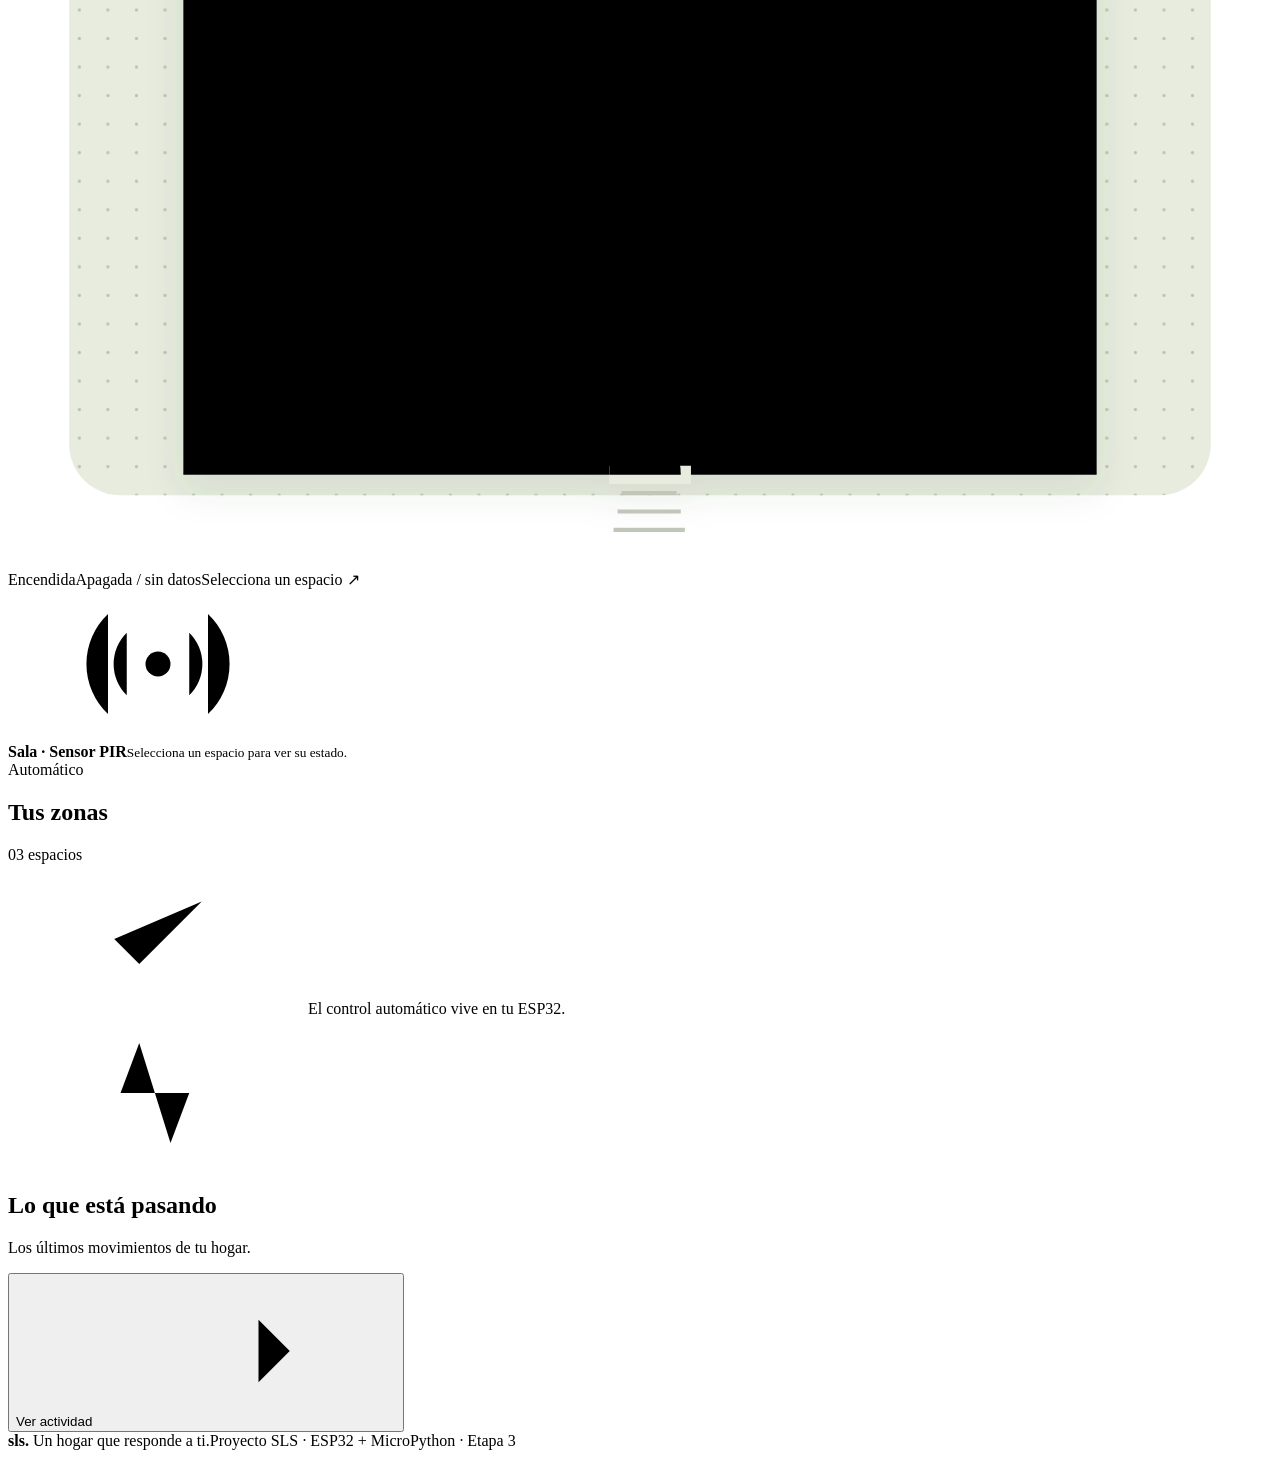
==== commit 055dfe72: "Merge e4740d2e6d55b3b9381f46168096ff1a5200482e into 05b08e6dfcc1be723e9f1e62aaa9d8edcc94f603" ====
--- a/dashboard/index.html
+++ b/dashboard/index.html
@@ -38,7 +38,7 @@
 <div class="workspace">
 <header class="topbar"><div class="breadcrumb"><button class="icon-button mobile-menu" id="menu" aria-label="Abrir menú" aria-controls="sidebar" aria-expanded="false"><svg class="icon"><use href="#i-menu"/></svg></button><span>Mi hogar</span><span class="slash">/</span><b id="breadcrumb">Vista general</b></div><div class="topbar-right"><span id="local-clock" class="local-clock"></span><span class="topbar-divider"></span><span class="avatar" title="Proyecto académico SLS">SL</span></div></header>
 <main>
-  <section class="page-heading"><div><p class="eyebrow">MENOS INTERRUPCIONES. MÁS HOGAR.</p><h1 id="page-title">Todo en su mejor luz<span>.</span></h1><p id="page-description">Un vistazo a tus espacios. El control, donde debe estar.</p></div><div class="heading-actions"><button class="mode-button" id="mode-toggle"><span class="status-dot"></span><span id="mode-label">Modo demostración</span><span class="mode-chevron">⌄</span></button></div></section>
+  <section class="page-heading"><div><p class="eyebrow">MENOS INTERRUPCIONES. MÁS HOGAR.</p><h1 id="page-title">Todo en su mejor luz<span>.</span></h1><p id="page-description">Un vistazo a tus espacios. El control, donde debe estar.</p></div><div class="heading-actions"><button class="button subtle" id="import-button"><svg class="icon"><use href="#i-upload"/></svg>Importar JSON</button><button class="mode-button" id="mode-toggle"><span class="status-dot"></span><span id="mode-label">Modo demostración</span><span class="mode-chevron">⌄</span></button></div></section>
   <div class="mode-notice" id="mode-notice"><span><svg class="icon"><use href="#i-info"/></svg><span id="notice-text">Estás explorando una demostración. Los datos y controles son simulados.</span></span><button id="live-button">Ver datos reales <span>↗</span></button></div>
   <section class="stats" aria-label="Resumen del hogar">
     <article class="stat-card"><div class="stat-label">Luces encendidas<span class="stat-icon amber"><svg class="icon"><use href="#i-bulb"/></svg></span></div><div class="stat-value"><strong id="stat-lights">—</strong><span>/ 3 zonas</span></div><div class="stat-foot"><span class="tiny-dot amber-dot"></span><span id="stat-lights-note">Esperando estado</span></div><div class="mini-bars" aria-hidden="true"><i></i><i></i><i></i></div></article>
@@ -71,8 +71,9 @@
   </section>
   <section id="zones-view" class="view-panel" hidden><div class="section-title"><div><h2>Cada espacio tiene su ritmo</h2><p>Consulta las lecturas y el estado de las tres zonas.</p></div><button class="button" id="all-off"><svg class="icon"><use href="#i-bulb"/></svg>Apagar todas · demo</button></div><div id="expanded-zones" class="expanded-zones"></div><div class="info-strip"><svg class="icon"><use href="#i-info"/></svg><span>Los controles manuales de esta versión solo actúan en la demostración. En modo conectado se muestra el estado recibido de la placa.</span></div></section>
   <section id="activity-view" class="view-panel" hidden><article class="panel"><div class="panel-heading"><div><h2>Historial de actividad</h2><p>Eventos de sensores y cambios de iluminación.</p></div><button class="button" id="export-history"><svg class="icon"><use href="#i-download"/></svg>Exportar CSV</button></div><div class="filters"><label>Zona<select id="zone-filter"><option value="">Todos los espacios</option><option value="SALA">Sala</option><option value="HABITACION 1">Habitación 1</option><option value="HABITACION 2">Habitación 2</option></select></label><label>Buscar evento<input id="event-search" type="search" placeholder="Presencia, luz, oscuridad…"></label><span id="filtered-count"></span></div><div id="history-events"></div><div class="table-footer"><span>Hora de recepción · zona horaria de Panamá</span><button class="text-button" id="load-more">Mostrar más</button></div></article></section>
-  <section id="connection-view" class="view-panel" hidden><div class="connection-grid"><article class="panel connection-card"><span class="feature-icon"><svg class="icon"><use href="#i-wifi"/></svg></span><h2>Un hogar conectado.<br>Un control independiente.</h2><p>El ESP32 decide cuándo encender las luces. El backend recibe los eventos y este panel te cuenta lo que pasa.</p><div class="pipeline"><span>ESP32</span><i>→</i><span>MQTT</span><i>→</i><span>Python</span><i>→</i><span>SLS</span></div><dl class="connection-list"><div><dt>Interfaz</dt><dd id="connection-mode">Demostración</dd></div><div><dt>Servidor local</dt><dd id="backend-status">Comprobando</dd></div><div><dt>Receptor MQTT</dt><dd id="mqtt-status">Sin configurar</dd></div><div><dt>Último evento recibido</dt><dd id="last-received">Sin datos</dd></div></dl></article><article class="panel setup-card"><h2>Telemetría en vivo</h2><p>Inicia la simulación en Wokwi y espera que el receptor MQTT reciba las primeras lecturas.</p><p>Consulta Actividad para ver las lecturas guardadas en el historial.</p></article></div></section>
+  <section id="connection-view" class="view-panel" hidden><div class="connection-grid"><article class="panel connection-card"><span class="feature-icon"><svg class="icon"><use href="#i-wifi"/></svg></span><h2>Un hogar conectado.<br>Un control independiente.</h2><p>El ESP32 decide cuándo encender las luces. El backend recibe los eventos y este panel te cuenta lo que pasa.</p><div class="pipeline"><span>ESP32</span><i>→</i><span>MQTT</span><i>→</i><span>Python</span><i>→</i><span>SLS</span></div><dl class="connection-list"><div><dt>Interfaz</dt><dd id="connection-mode">Demostración</dd></div><div><dt>Servidor local</dt><dd id="backend-status">Comprobando</dd></div><div><dt>Receptor MQTT</dt><dd id="mqtt-status">Sin configurar</dd></div><div><dt>Último evento recibido</dt><dd id="last-received">Sin datos</dd></div></dl></article><article class="panel setup-card"><h2>Conecta tus datos</h2><p>Empieza sin cambiar el firmware ni configurar un broker.</p><ol class="setup-steps"><li><span>01</span><div><b>Recibe eventos JSON</b><p>Importa uno o varios mensajes con el contrato v1 de <code>mensajes.py</code>. Se guardan localmente.</p></div></li><li><span>02</span><div><b>Activa el modo conectado</b><p>Consulta los eventos recibidos. Si todavía no hay datos, verás un estado vacío.</p></div></li><li><span>03</span><div><b>Integra MQTT cuando estés listo</b><p>El receptor opcional se suscribe al broker que indiques. No conecta a ningún servicio por defecto.</p></div></li></ol><button class="button primary" id="connection-import"><svg class="icon"><use href="#i-upload"/></svg>Importar un evento JSON</button><p class="setup-footnote">Esta versión no envía órdenes a la placa ni publica datos fuera del equipo.</p></article></div></section>
   <footer><span><b>sls.</b> Un hogar que responde a ti.</span><span>Proyecto SLS <i>·</i> ESP32 + MicroPython <i>·</i> Etapa 3</span></footer>
 </main></div>
+<input type="file" id="import-file" accept=".json,application/json" hidden>
 <div class="toast" id="toast" role="status" aria-live="polite" hidden></div>
 </body></html>
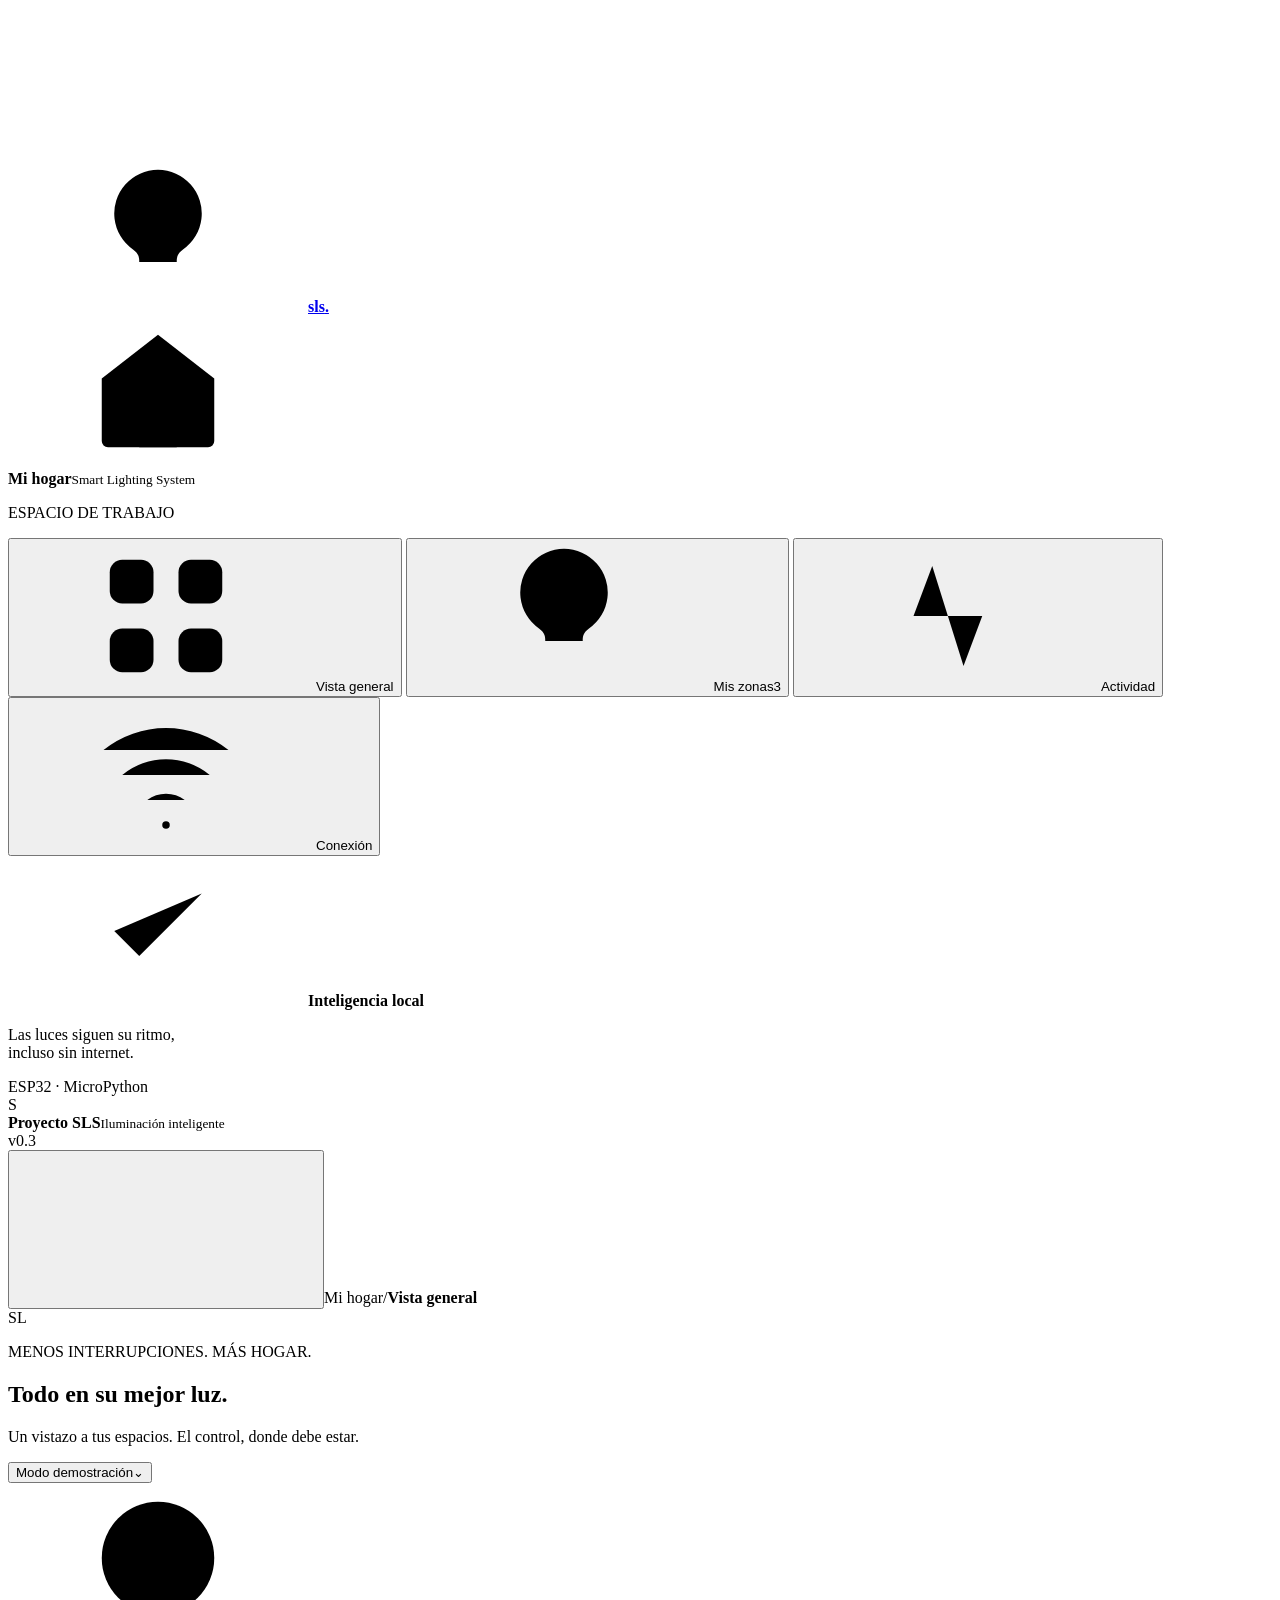
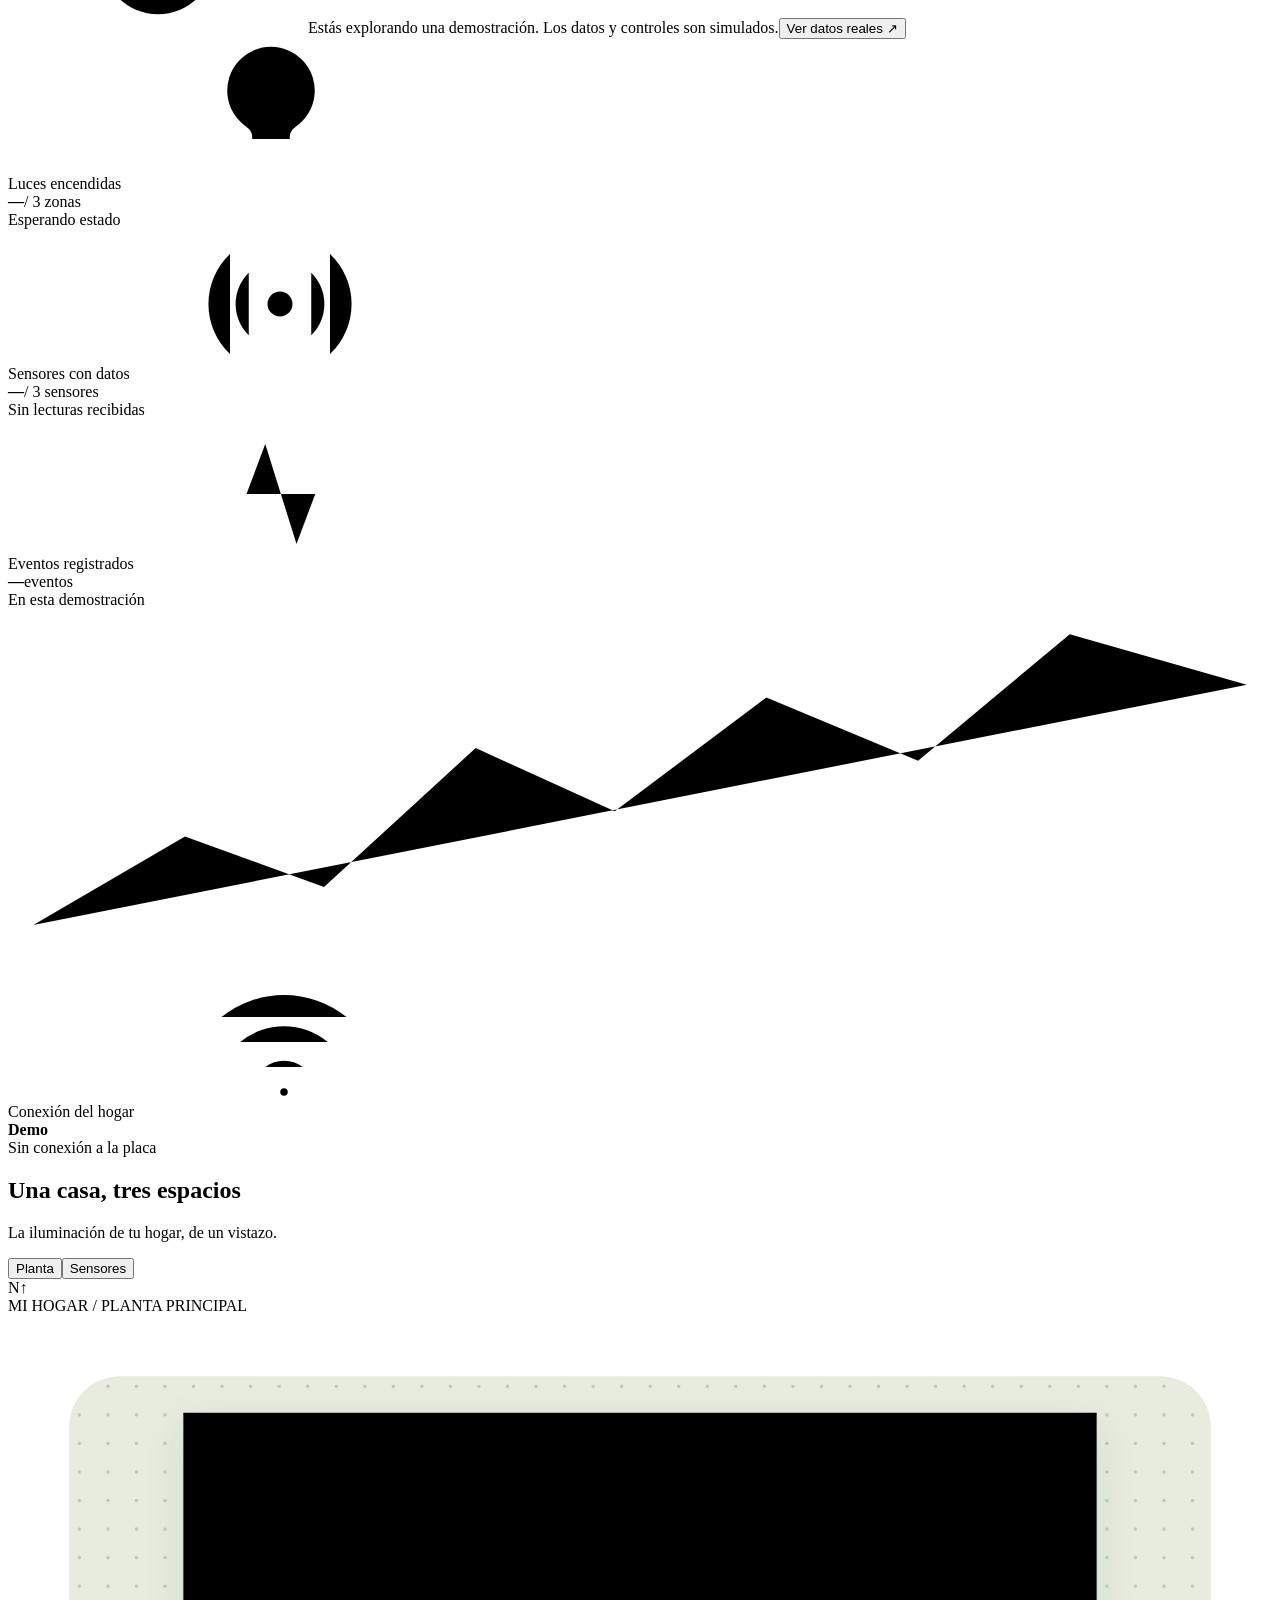
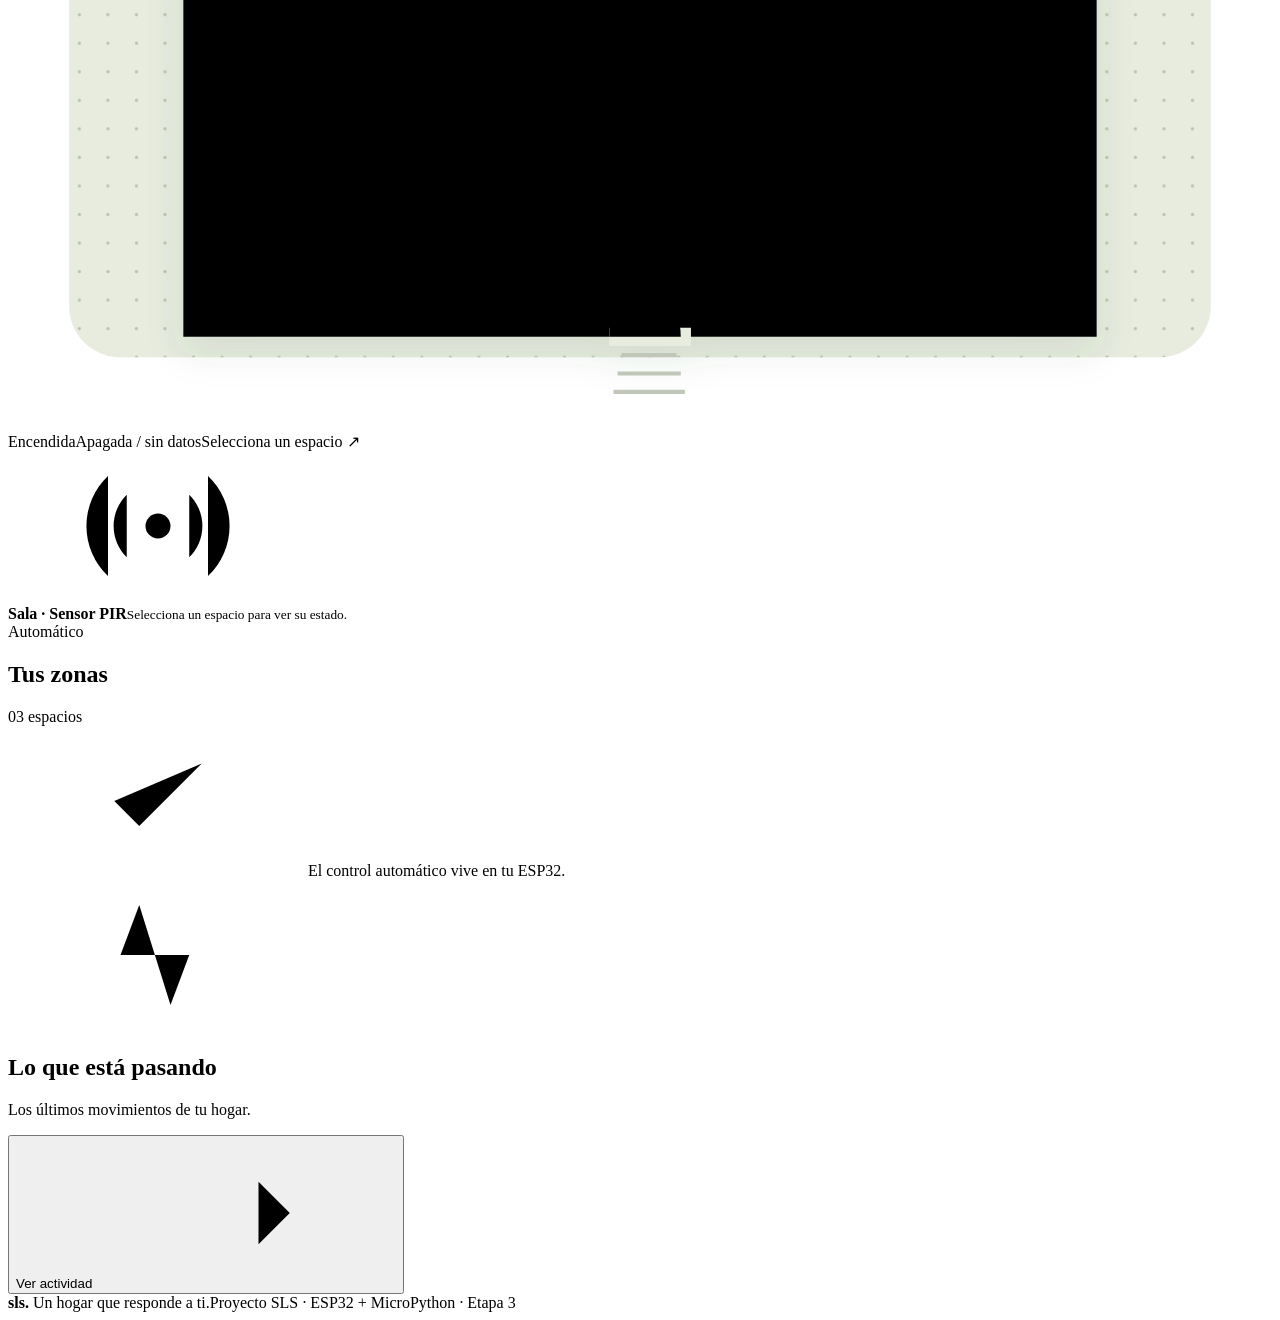
==== commit 19f6c9bd: "Merge pull request #20 from JorgeS194/feat/dashboard-francesco-receptor-mqtt feat(dashboard): muestr" ====
--- a/dashboard/index.html
+++ b/dashboard/index.html
@@ -38,7 +38,7 @@
 <div class="workspace">
 <header class="topbar"><div class="breadcrumb"><button class="icon-button mobile-menu" id="menu" aria-label="Abrir menú" aria-controls="sidebar" aria-expanded="false"><svg class="icon"><use href="#i-menu"/></svg></button><span>Mi hogar</span><span class="slash">/</span><b id="breadcrumb">Vista general</b></div><div class="topbar-right"><span id="local-clock" class="local-clock"></span><span class="topbar-divider"></span><span class="avatar" title="Proyecto académico SLS">SL</span></div></header>
 <main>
-  <section class="page-heading"><div><p class="eyebrow">MENOS INTERRUPCIONES. MÁS HOGAR.</p><h1 id="page-title">Todo en su mejor luz<span>.</span></h1><p id="page-description">Un vistazo a tus espacios. El control, donde debe estar.</p></div><div class="heading-actions"><button class="button subtle" id="import-button"><svg class="icon"><use href="#i-upload"/></svg>Importar JSON</button><button class="mode-button" id="mode-toggle"><span class="status-dot"></span><span id="mode-label">Modo demostración</span><span class="mode-chevron">⌄</span></button></div></section>
+  <section class="page-heading"><div><p class="eyebrow">MENOS INTERRUPCIONES. MÁS HOGAR.</p><h1 id="page-title">Todo en su mejor luz<span>.</span></h1><p id="page-description">Un vistazo a tus espacios. El control, donde debe estar.</p></div><div class="heading-actions"><button class="mode-button" id="mode-toggle"><span class="status-dot"></span><span id="mode-label">Modo demostración</span><span class="mode-chevron">⌄</span></button></div></section>
   <div class="mode-notice" id="mode-notice"><span><svg class="icon"><use href="#i-info"/></svg><span id="notice-text">Estás explorando una demostración. Los datos y controles son simulados.</span></span><button id="live-button">Ver datos reales <span>↗</span></button></div>
   <section class="stats" aria-label="Resumen del hogar">
     <article class="stat-card"><div class="stat-label">Luces encendidas<span class="stat-icon amber"><svg class="icon"><use href="#i-bulb"/></svg></span></div><div class="stat-value"><strong id="stat-lights">—</strong><span>/ 3 zonas</span></div><div class="stat-foot"><span class="tiny-dot amber-dot"></span><span id="stat-lights-note">Esperando estado</span></div><div class="mini-bars" aria-hidden="true"><i></i><i></i><i></i></div></article>
@@ -71,9 +71,8 @@
   </section>
   <section id="zones-view" class="view-panel" hidden><div class="section-title"><div><h2>Cada espacio tiene su ritmo</h2><p>Consulta las lecturas y el estado de las tres zonas.</p></div><button class="button" id="all-off"><svg class="icon"><use href="#i-bulb"/></svg>Apagar todas · demo</button></div><div id="expanded-zones" class="expanded-zones"></div><div class="info-strip"><svg class="icon"><use href="#i-info"/></svg><span>Los controles manuales de esta versión solo actúan en la demostración. En modo conectado se muestra el estado recibido de la placa.</span></div></section>
   <section id="activity-view" class="view-panel" hidden><article class="panel"><div class="panel-heading"><div><h2>Historial de actividad</h2><p>Eventos de sensores y cambios de iluminación.</p></div><button class="button" id="export-history"><svg class="icon"><use href="#i-download"/></svg>Exportar CSV</button></div><div class="filters"><label>Zona<select id="zone-filter"><option value="">Todos los espacios</option><option value="SALA">Sala</option><option value="HABITACION 1">Habitación 1</option><option value="HABITACION 2">Habitación 2</option></select></label><label>Buscar evento<input id="event-search" type="search" placeholder="Presencia, luz, oscuridad…"></label><span id="filtered-count"></span></div><div id="history-events"></div><div class="table-footer"><span>Hora de recepción · zona horaria de Panamá</span><button class="text-button" id="load-more">Mostrar más</button></div></article></section>
-  <section id="connection-view" class="view-panel" hidden><div class="connection-grid"><article class="panel connection-card"><span class="feature-icon"><svg class="icon"><use href="#i-wifi"/></svg></span><h2>Un hogar conectado.<br>Un control independiente.</h2><p>El ESP32 decide cuándo encender las luces. El backend recibe los eventos y este panel te cuenta lo que pasa.</p><div class="pipeline"><span>ESP32</span><i>→</i><span>MQTT</span><i>→</i><span>Python</span><i>→</i><span>SLS</span></div><dl class="connection-list"><div><dt>Interfaz</dt><dd id="connection-mode">Demostración</dd></div><div><dt>Servidor local</dt><dd id="backend-status">Comprobando</dd></div><div><dt>Receptor MQTT</dt><dd id="mqtt-status">Sin configurar</dd></div><div><dt>Último evento recibido</dt><dd id="last-received">Sin datos</dd></div></dl></article><article class="panel setup-card"><h2>Conecta tus datos</h2><p>Empieza sin cambiar el firmware ni configurar un broker.</p><ol class="setup-steps"><li><span>01</span><div><b>Recibe eventos JSON</b><p>Importa uno o varios mensajes con el contrato v1 de <code>mensajes.py</code>. Se guardan localmente.</p></div></li><li><span>02</span><div><b>Activa el modo conectado</b><p>Consulta los eventos recibidos. Si todavía no hay datos, verás un estado vacío.</p></div></li><li><span>03</span><div><b>Integra MQTT cuando estés listo</b><p>El receptor opcional se suscribe al broker que indiques. No conecta a ningún servicio por defecto.</p></div></li></ol><button class="button primary" id="connection-import"><svg class="icon"><use href="#i-upload"/></svg>Importar un evento JSON</button><p class="setup-footnote">Esta versión no envía órdenes a la placa ni publica datos fuera del equipo.</p></article></div></section>
+  <section id="connection-view" class="view-panel" hidden><div class="connection-grid"><article class="panel connection-card"><span class="feature-icon"><svg class="icon"><use href="#i-wifi"/></svg></span><h2>Un hogar conectado.<br>Un control independiente.</h2><p>El ESP32 decide cuándo encender las luces. El backend recibe los eventos y este panel te cuenta lo que pasa.</p><div class="pipeline"><span>ESP32</span><i>→</i><span>MQTT</span><i>→</i><span>Python</span><i>→</i><span>SLS</span></div><dl class="connection-list"><div><dt>Interfaz</dt><dd id="connection-mode">Demostración</dd></div><div><dt>Servidor local</dt><dd id="backend-status">Comprobando</dd></div><div><dt>Receptor MQTT</dt><dd id="mqtt-status">Sin configurar</dd></div><div><dt>Último evento recibido</dt><dd id="last-received">Sin datos</dd></div></dl></article><article class="panel setup-card"><h2>Telemetría en vivo</h2><p>Inicia la simulación en Wokwi y espera que el receptor MQTT reciba las primeras lecturas.</p><p>Consulta Actividad para ver las lecturas guardadas en el historial.</p></article></div></section>
   <footer><span><b>sls.</b> Un hogar que responde a ti.</span><span>Proyecto SLS <i>·</i> ESP32 + MicroPython <i>·</i> Etapa 3</span></footer>
 </main></div>
-<input type="file" id="import-file" accept=".json,application/json" hidden>
 <div class="toast" id="toast" role="status" aria-live="polite" hidden></div>
 </body></html>
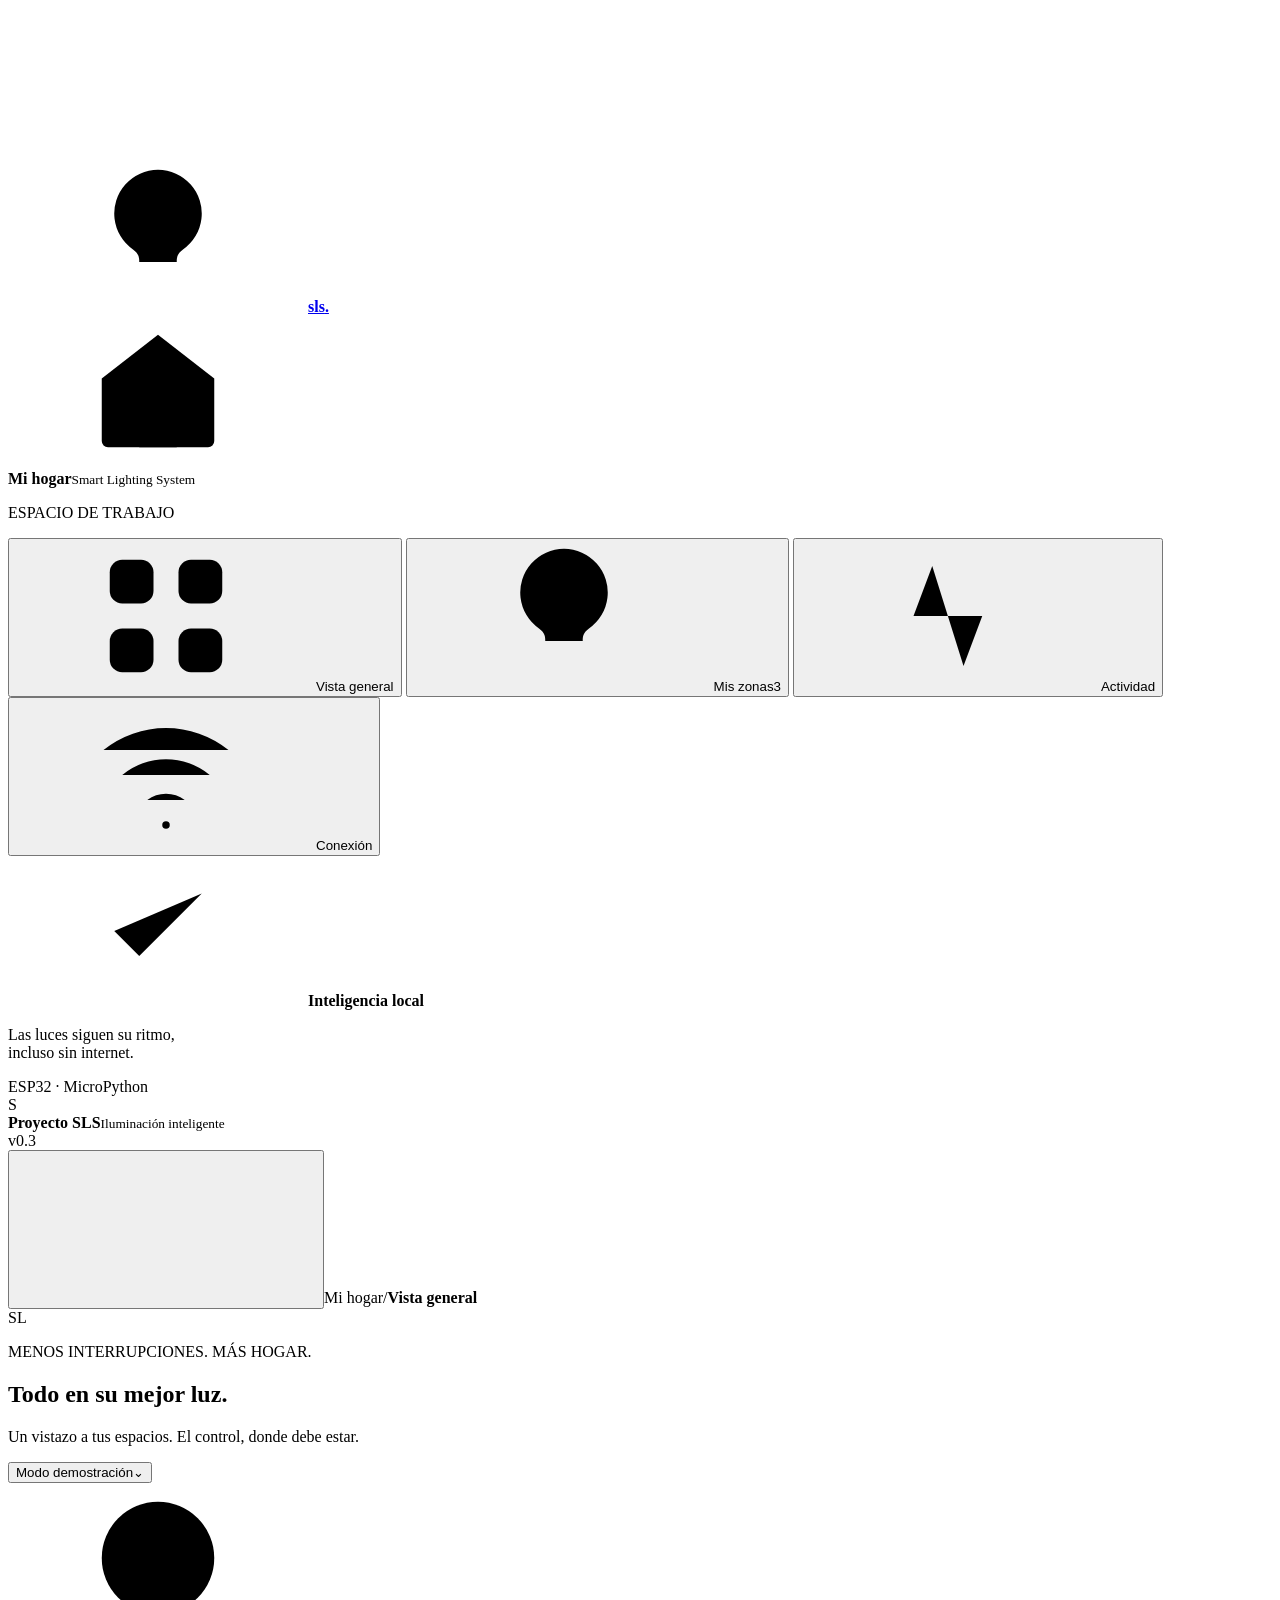
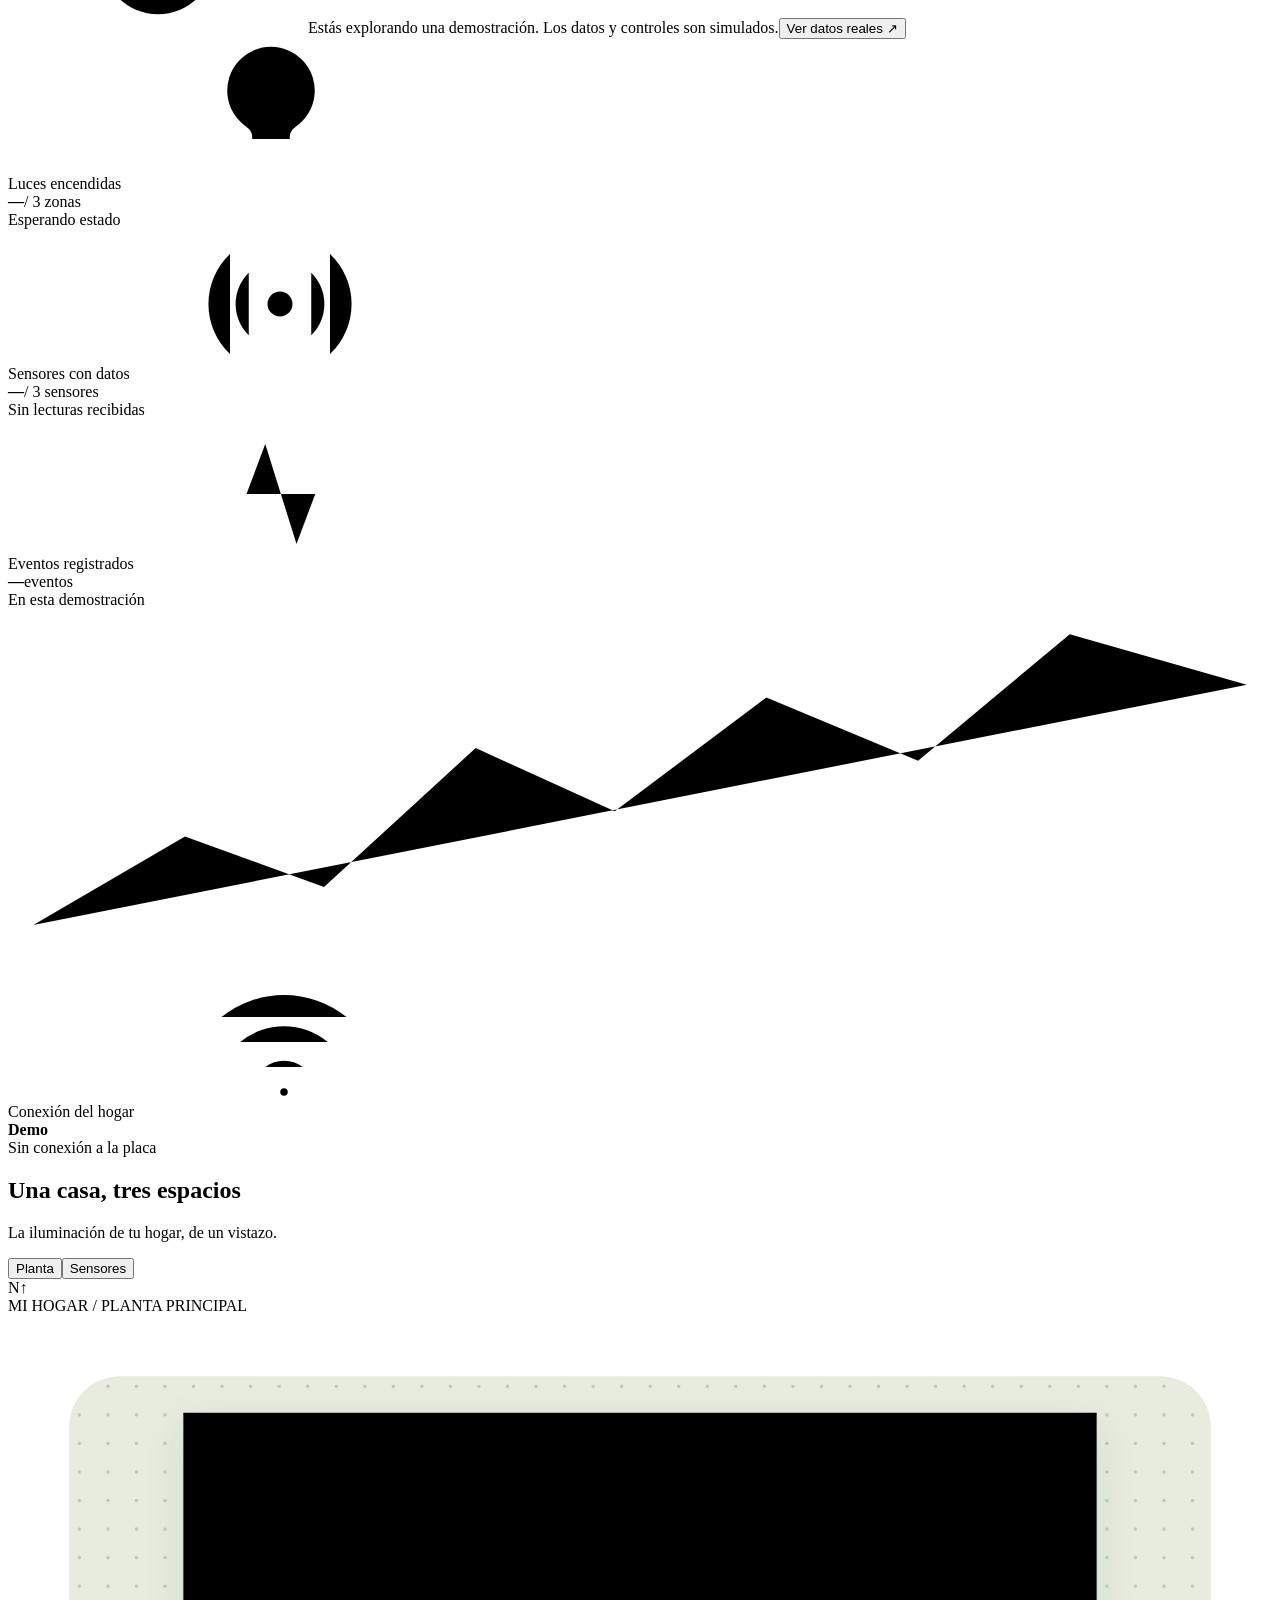
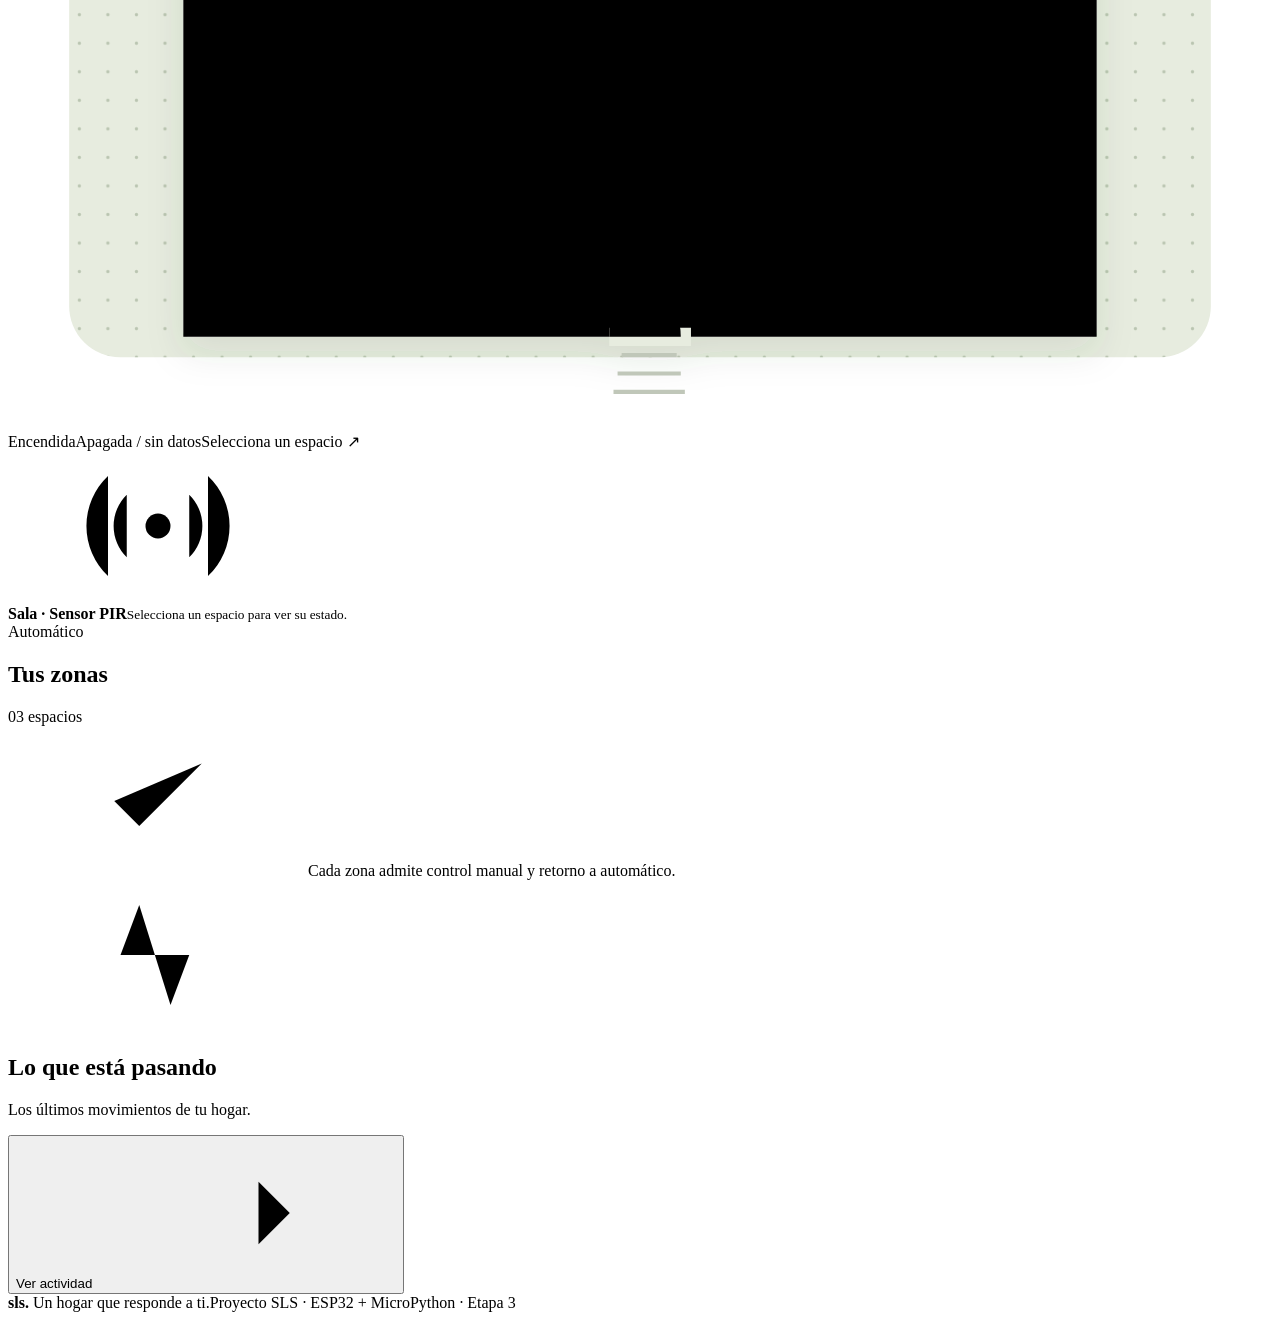
==== commit 8cc2cdf1: "Control manual de las 3 luces desde el dashboard" ====
--- a/dashboard/index.html
+++ b/dashboard/index.html
@@ -66,12 +66,12 @@
         <div class="plan-legend"><span><i class="legend-dot on"></i>Encendida</span><span><i class="legend-dot"></i>Apagada / sin datos</span><span class="plan-interactive">Selecciona un espacio ↗</span></div>
       </div><div id="sensor-view" hidden></div><div class="zone-detail"><span class="detail-icon"><svg class="icon"><use href="#i-sensor"/></svg></span><div><b id="detail-title">Sala · Sensor PIR</b><small id="detail-text">Selecciona un espacio para ver su estado.</small></div><span class="detail-tag" id="detail-tag">Automático</span></div>
     </article>
-    <aside class="zones-column"><div class="zones-heading"><h2>Tus zonas</h2><span>03 espacios</span></div><div id="zone-cards"></div><div class="quiet-note"><svg class="icon"><use href="#i-check"/></svg><span>El control automático vive en tu ESP32.</span></div></aside></div>
+    <aside class="zones-column"><div class="zones-heading"><h2>Tus zonas</h2><span>03 espacios</span></div><div id="zone-cards"></div><div class="quiet-note"><svg class="icon"><use href="#i-check"/></svg><span>Cada zona admite control manual y retorno a automático.</span></div></aside></div>
     <article class="panel recent-panel"><div class="panel-heading"><div class="heading-inline"><span class="section-icon"><svg class="icon"><use href="#i-activity"/></svg></span><div><h2>Lo que está pasando</h2><p>Los últimos movimientos de tu hogar.</p></div></div><button class="text-button" id="all-events">Ver actividad <svg class="icon"><use href="#i-arrow"/></svg></button></div><div id="recent-events"></div></article>
   </section>
   <section id="zones-view" class="view-panel" hidden><div class="section-title"><div><h2>Cada espacio tiene su ritmo</h2><p>Consulta las lecturas y el estado de las tres zonas.</p></div><button class="button" id="all-off"><svg class="icon"><use href="#i-bulb"/></svg>Apagar todas · demo</button></div><div id="expanded-zones" class="expanded-zones"></div><div class="info-strip"><svg class="icon"><use href="#i-info"/></svg><span>Los controles manuales de esta versión solo actúan en la demostración. En modo conectado se muestra el estado recibido de la placa.</span></div></section>
   <section id="activity-view" class="view-panel" hidden><article class="panel"><div class="panel-heading"><div><h2>Historial de actividad</h2><p>Eventos de sensores y cambios de iluminación.</p></div><button class="button" id="export-history"><svg class="icon"><use href="#i-download"/></svg>Exportar CSV</button></div><div class="filters"><label>Zona<select id="zone-filter"><option value="">Todos los espacios</option><option value="SALA">Sala</option><option value="HABITACION 1">Habitación 1</option><option value="HABITACION 2">Habitación 2</option></select></label><label>Buscar evento<input id="event-search" type="search" placeholder="Presencia, luz, oscuridad…"></label><span id="filtered-count"></span></div><div id="history-events"></div><div class="table-footer"><span>Hora de recepción · zona horaria de Panamá</span><button class="text-button" id="load-more">Mostrar más</button></div></article></section>
-  <section id="connection-view" class="view-panel" hidden><div class="connection-grid"><article class="panel connection-card"><span class="feature-icon"><svg class="icon"><use href="#i-wifi"/></svg></span><h2>Un hogar conectado.<br>Un control independiente.</h2><p>El ESP32 decide cuándo encender las luces. El backend recibe los eventos y este panel te cuenta lo que pasa.</p><div class="pipeline"><span>ESP32</span><i>→</i><span>MQTT</span><i>→</i><span>Python</span><i>→</i><span>SLS</span></div><dl class="connection-list"><div><dt>Interfaz</dt><dd id="connection-mode">Demostración</dd></div><div><dt>Servidor local</dt><dd id="backend-status">Comprobando</dd></div><div><dt>Receptor MQTT</dt><dd id="mqtt-status">Sin configurar</dd></div><div><dt>Último evento recibido</dt><dd id="last-received">Sin datos</dd></div></dl></article><article class="panel setup-card"><h2>Telemetría en vivo</h2><p>Inicia la simulación en Wokwi y espera que el receptor MQTT reciba las primeras lecturas.</p><p>Consulta Actividad para ver las lecturas guardadas en el historial.</p></article></div></section>
+  <section id="connection-view" class="view-panel" hidden><div class="connection-grid"><article class="panel connection-card"><span class="feature-icon"><svg class="icon"><use href="#i-wifi"/></svg></span><h2>Un hogar conectado.<br>Un control independiente.</h2><p>El ESP32 controla las luces por sensores o por tus órdenes. El panel confirma cada cambio mediante la telemetría.</p><div class="pipeline"><span>ESP32</span><i>→</i><span>MQTT</span><i>→</i><span>Python</span><i>→</i><span>SLS</span></div><dl class="connection-list"><div><dt>Interfaz</dt><dd id="connection-mode">Demostración</dd></div><div><dt>Servidor local</dt><dd id="backend-status">Comprobando</dd></div><div><dt>Receptor MQTT</dt><dd id="mqtt-status">Sin configurar</dd></div><div><dt>Último evento recibido</dt><dd id="last-received">Sin datos</dd></div></dl></article><article class="panel setup-card"><h2>Telemetría en vivo</h2><p>Inicia la simulación en Wokwi y espera que el receptor MQTT reciba las primeras lecturas.</p><p>Consulta Actividad para ver las lecturas guardadas en el historial.</p></article></div></section>
   <footer><span><b>sls.</b> Un hogar que responde a ti.</span><span>Proyecto SLS <i>·</i> ESP32 + MicroPython <i>·</i> Etapa 3</span></footer>
 </main></div>
 <div class="toast" id="toast" role="status" aria-live="polite" hidden></div>
